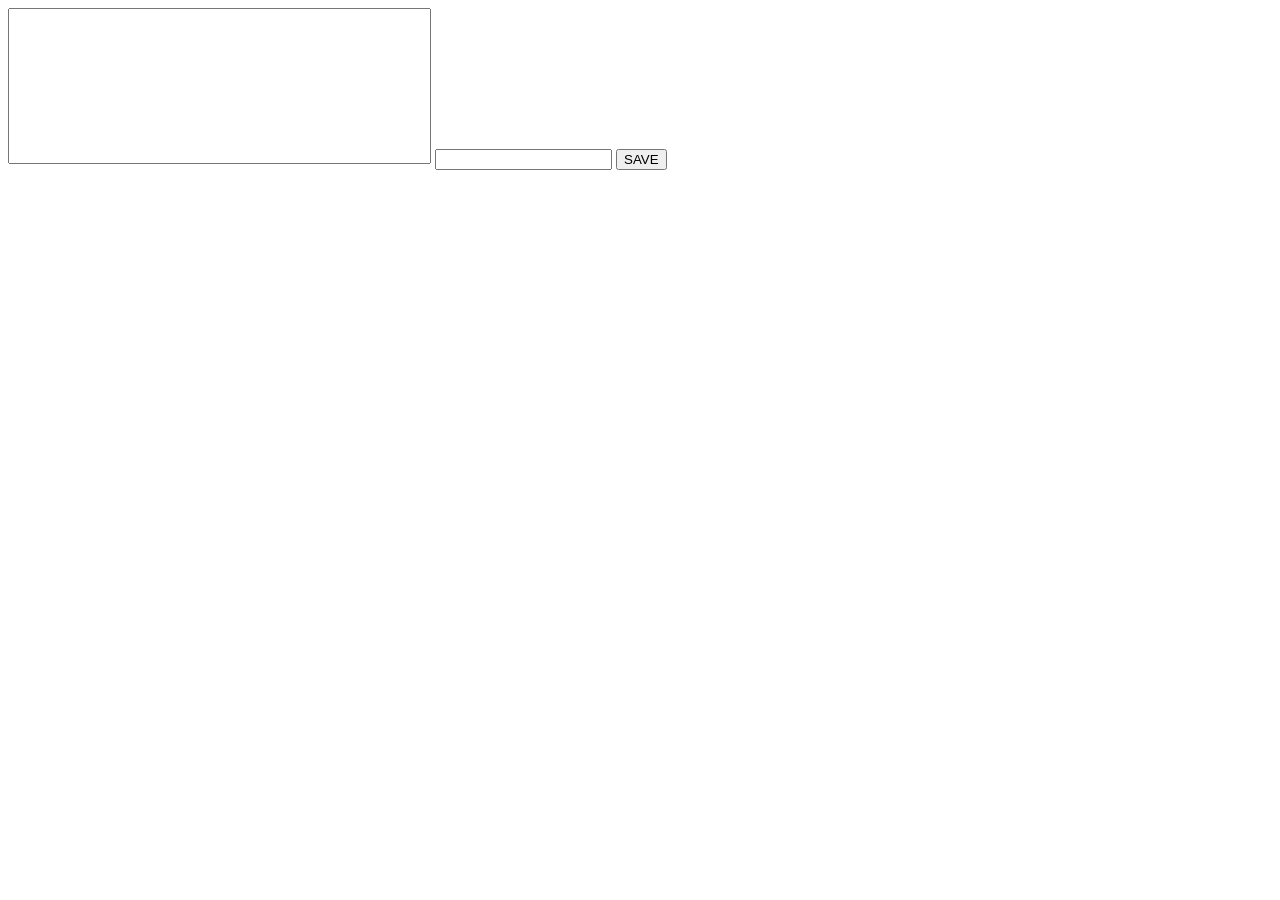
==== index.html @ c55cdef5 "done" ====
<!DOCTYPE html>
<html lang="en-us">
  <head>
    <meta charset="utf-8" />
    <meta name="viewport" content="width=device-width, initial-scale=1.0" />
    <title>Note pad using html, css and jquery</title>
    <script src="./javaScript/jquery-3.6.1.min.js"></script>
    <link
      rel="stylesheet"
      href="fontawesome-free-6.4.0-web/fontawesome/css/all.min.css"
    />
    <link
      rel="stylesheet"
      href="https://cdnjs.cloudflare.com/ajax/libs/font-awesome/5.15.3/css/all.min.css"
    />
    <script src="fontawesome-free-6.4.0-web/fontawesome/js/all.min.js"></script>
    <style type="text/css">
      body {
        box-sizing: border-box;
      }
      #notepad {
        resize: none;
      }
    </style>
  </head>
  <body>
    <div id="container">
      <textarea
        id="notepad"
        cols="50"
        rows="10"
        placeholder="What do you have in mind..."
        required
      >
      </textarea>
      <input type="text" name="title" id="title" required />
      <button id="save">SAVE</button>
      <div id="create">
        <div id="notes"></div>
        <div id="name_of_note"></div>
      </div>
    </div>
  </body>
  <script>
    // check if local storage is supported
    if (typeof Storage !== "undefined") {
      // then extract saved data using the name (if any)
      $("#notes").html(localStorage.getItem("notepad1"));
      $("#name_of_note").html(localStorage.getItem("notepad2"));
      //var list
    } else {
      // if local storage is not supported
      alert("local storage not supported");
    }
    $("#save").click(function () {
      var todo = $("#notepad").val();
      var title = $("#title").val();
      if (todo != "" && title != "") {
        var list = `<li class="capital"><button>${title}</button> <button class="del"><i class="fas fa-trash"></i></button> <button class="edit"><i class="fas fa-edit"></i></button> <button class="done"><i class="fas fa-check-double"></i></button></li>`;
        $("#name_of_note").append(list);
        var list2 = `<div>${todo}</div>`;
        $("#notes").append(list2);
        localStorage.setItem("notepad1", $("#notes").html());
        localStorage.setItem("notepad2", $("#name_of_note").html());
        $("#title").val("");
        $("#notepad").val("");
      } else {
        alert("The title of the text is compulsory");
      }
      {
        // $("#notes").append(todo);
        // update local storage by setting item name as "list" and value as the list content
        // the name of our local storage is "notepad1 for text" & "notepad2 for title"
        // localStorage.setItem("notepad1", $("#notes").html());
        // $("#notepad").val("");
      }
      // if (title == "") {
      //   alert("Enter a name in which you will like to save the text");
      // } else {
      //   var list = `<li class="capital"><button>${title}</button> <button class="del"><i class="fas fa-trash"></i></button> <button class="edit"><i class="fas fa-edit"></i></button> <button class="done"><i class="fas fa-check-double"></i></button></li>`;
      //   $("#name_of_note").append(list);
      //   localStorage.setItem("notepad2", $("#name_of_note").html());
      //   $("#title").val("");
      // }
      $(".del").click(function () {
        $(this).parent("li").remove();
        localStorage.setItem("notepad2", $("#name_of_note").html());
        localStorage.setItem("notepad1", $("#notes").html());
      });
      // $(".done").click(function () {
      //   $(this).parent("li").addClass("marked");
      //   $(this)
      //     .parent("li")
      //     .prepend(`<i class="fas fa-check" style="color:green"></i> `);
      //   $(this).siblings(".edit").remove();
      //   // $(this).remove();
      //   localStorage.setItem("todolist", $("#todolist").html());
      // });

      // $(".edit").click(function () {
      //   var content = $(this).siblings("span").text();
      //   $("#input").val(content);
      //   $(this).parent("li").remove();
      //   localStorage.setItem("todolist", $("#todolist").html());
      // });
    });

    // $(".del").click(function () {
    //   $(this).parent("li").remove();
    //   localStorage.setItem("todolist", $("#todolist").html());
    // });
  </script>
</html>
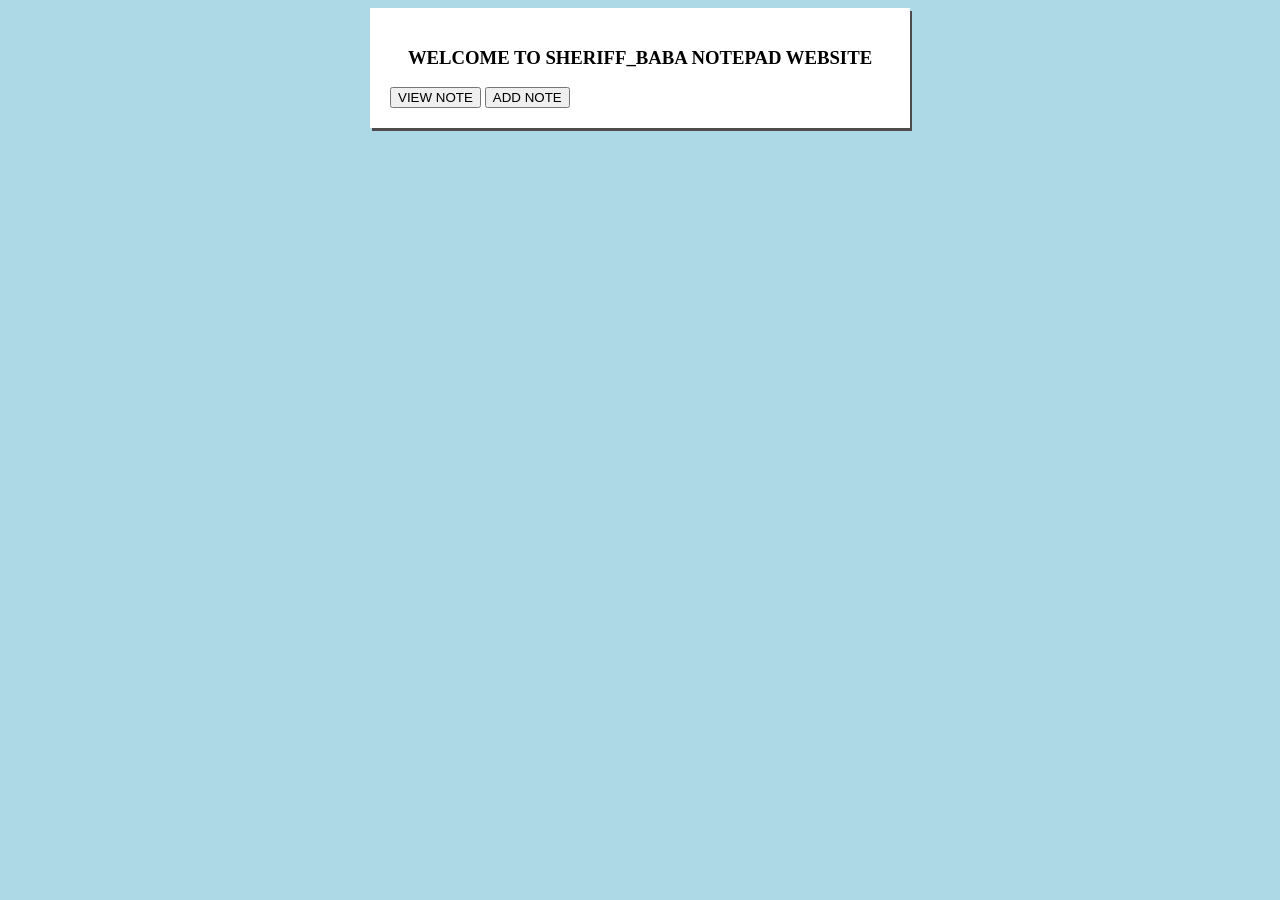
==== commit 51dba33e: "done" ====
--- a/index.html
+++ b/index.html
@@ -17,97 +17,215 @@
     <style type="text/css">
       body {
         box-sizing: border-box;
+        background-color: lightblue;
+      }
+      #container {
+        width: 100%;
+        max-width: 500px;
+        background: #fff;
+        box-shadow: 2px 3px #4d4b4b;
+        margin-top: 30px;
+        height: fit-content;
+        margin: auto;
+        padding: 20px;
+      }
+      #container h3 {
+        text-align: center;
+        text-transform: uppercase;
       }
       #notepad {
         resize: none;
+        outline: none;
+        align-content: center;
+        justify-content: center;
+        width: 80%;
+        overflow: auto;
+        display: flex;
+      }
+      #notepad:focus {
+        font-weight: 600;
+        font-family: Arial, Helvetica, sans-serif;
+      }
+
+      #save {
+        display: block;
+        padding: 8px;
+        margin-top: 10px;
+        background: rgb(167, 167, 230);
+        font-weight: 600;
+        width: 20%;
+        text-align: center;
+        margin-bottom: 10px;
+      }
+      #save:focus {
+        background: rgb(113, 113, 206);
+      }
+      #save:hover {
+        background: rgb(92, 92, 231);
+      }
+      #create {
+        display: none;
+      }
+      li {
+        list-style-type: none;
+        padding: 10px;
+      }
+      .content {
+        border: 1px solid rgb(121, 114, 114);
+        width: 90%;
+        height: 200px;
+        display: none;
+        padding: 5px;
+        border-radius: 5px;
+        overflow: hidden;
+      }
+      .content.show {
+        display: block;
+      }
+      /* #notes span.open {
+        height: 200px;
+        overflow: auto;
+      } */
+      #notes {
+        display: none;
+      }
+      .del,
+      .edit,
+      .close {
+        background: none;
+        font-size: 20px;
+        border: none;
+        cursor: pointer;
+        display: none;
+        margin-top: 5px;
+      }
+      .del {
+        color: red;
+      }
+      .edit {
+        color: blue;
+      }
+      .close {
+        color: blue;
       }
     </style>
   </head>
   <body>
     <div id="container">
-      <textarea
-        id="notepad"
-        cols="50"
-        rows="10"
-        placeholder="What do you have in mind..."
-        required
-      >
-      </textarea>
-      <input type="text" name="title" id="title" required />
-      <button id="save">SAVE</button>
+      <h3>Welcome to sheriff_baba notepad website</h3>
+      <button id="view_note">VIEW NOTE</button>
+      <button id="add_note">ADD NOTE</button>
       <div id="create">
-        <div id="notes"></div>
-        <div id="name_of_note"></div>
+        <textarea
+          id="notepad"
+          cols="60"
+          rows="15"
+          placeholder="Note something down"
+          required
+        >
+        </textarea>
+        <input type="text" name="title" id="title" />
+        <button id="save">SAVE</button>
+        <button
+          id="
+        back"
+          onclick="back()"
+        >
+          BACK
+        </button>
       </div>
+      <div id="notes"></div>
     </div>
   </body>
   <script>
     // check if local storage is supported
     if (typeof Storage !== "undefined") {
       // then extract saved data using the name (if any)
-      $("#notes").html(localStorage.getItem("notepad1"));
-      $("#name_of_note").html(localStorage.getItem("notepad2"));
+      $("#notes").html(localStorage.getItem("notepad"));
       //var list
     } else {
       // if local storage is not supported
       alert("local storage not supported");
     }
     $("#save").click(function () {
+      localStorage.setItem("notepad", $("#notes").html());
       var todo = $("#notepad").val();
       var title = $("#title").val();
-      if (todo != "" && title != "") {
-        var list = `<li class="capital"><button>${title}</button> <button class="del"><i class="fas fa-trash"></i></button> <button class="edit"><i class="fas fa-edit"></i></button> <button class="done"><i class="fas fa-check-double"></i></button></li>`;
-        $("#name_of_note").append(list);
-        var list2 = `<div>${todo}</div>`;
-        $("#notes").append(list2);
-        localStorage.setItem("notepad1", $("#notes").html());
-        localStorage.setItem("notepad2", $("#name_of_note").html());
+      if (todo != "") {
+        var list = `<div id="parent"><label for="title" class="click">${title}</label><li class="content"><span>${todo}</span></li> </br><button class="del"><i class="fas fa-trash"></i></button> <button class="edit"><i class="fas fa-edit"></i></button><button class="close">CLOSE</button></div>`;
+        $("#notes").append(list);
+        // the name of our local storage is notepad
+        localStorage.setItem("notepad", $("#notes").html());
+        $("#notepad").val("");
         $("#title").val("");
-        $("#notepad").val("");
       } else {
-        alert("The title of the text is compulsory");
-      }
-      {
-        // $("#notes").append(todo);
-        // update local storage by setting item name as "list" and value as the list content
-        // the name of our local storage is "notepad1 for text" & "notepad2 for title"
-        // localStorage.setItem("notepad1", $("#notes").html());
-        // $("#notepad").val("");
-      }
-      // if (title == "") {
-      //   alert("Enter a name in which you will like to save the text");
-      // } else {
-      //   var list = `<li class="capital"><button>${title}</button> <button class="del"><i class="fas fa-trash"></i></button> <button class="edit"><i class="fas fa-edit"></i></button> <button class="done"><i class="fas fa-check-double"></i></button></li>`;
-      //   $("#name_of_note").append(list);
-      //   localStorage.setItem("notepad2", $("#name_of_note").html());
-      //   $("#title").val("");
-      // }
+        alert("The text-area should not be empty");
+      }
       $(".del").click(function () {
-        $(this).parent("li").remove();
-        localStorage.setItem("notepad2", $("#name_of_note").html());
-        localStorage.setItem("notepad1", $("#notes").html());
+        $(this).parent("#parent").remove();
+        localStorage.setItem("notepad", $("#notes").html());
       });
-      // $(".done").click(function () {
-      //   $(this).parent("li").addClass("marked");
-      //   $(this)
-      //     .parent("li")
-      //     .prepend(`<i class="fas fa-check" style="color:green"></i> `);
-      //   $(this).siblings(".edit").remove();
-      //   // $(this).remove();
-      //   localStorage.setItem("todolist", $("#todolist").html());
-      // });
-
-      // $(".edit").click(function () {
-      //   var content = $(this).siblings("span").text();
-      //   $("#input").val(content);
-      //   $(this).parent("li").remove();
-      //   localStorage.setItem("todolist", $("#todolist").html());
-      // });
-    });
-
-    // $(".del").click(function () {
-    //   $(this).parent("li").remove();
-    //   localStorage.setItem("todolist", $("#todolist").html());
-    // });
+    });
+    //save function ends here
+    $(".del").click(function () {
+      $(this).parent("#parent").remove();
+      $(".click").css("display", "block");
+      localStorage.setItem("notepad", $("#notes").html());
+    });
+    $(".click").click(function () {
+      //alert($(this).text());
+      $(this).siblings(".del").css("display", "block");
+      $(this).css("display", "none");
+      $(this).siblings(".edit").css("display", "block");
+      $(this).siblings(".close").css("display", "block");
+      $(this).siblings("li").css("display", "block");
+      $(".click").css("display", "none");
+      localStorage.setItem("notepad", $("#notes").html());
+    });
+    $(".close").click(function () {
+      $(this).siblings(".del").css("display", "none");
+      $(this).css("display", "none");
+      $(this).siblings(".edit").css("display", "none");
+      $(this).siblings(".click").css("display", "block");
+      $(this).siblings("li").css("display", "none");
+      $(".click").css("display", "block");
+      localStorage.setItem("notepad", $("#notes").html());
+    });
+    $(".edit").click(function () {
+      localStorage.setItem("notepad", $("#notes").html());
+      var content = $(this).siblings("li").text();
+      $("#notepad").val(content);
+      $(this).parent("#parent").remove();
+      $("#create").css("display", "block");
+      localStorage.setItem("notepad", $("#notes").html());
+    });
+    // homepage jquery codes
+    $("#add_note").click(function () {
+      $("#create").css("display", "block");
+      $("#add_note").css("display", "none");
+      $("#view_note").css("display", "none");
+      localStorage.setItem("notepad", $("#notes").html());
+    });
+    $("#view_note").click(function () {
+      $("#create").css("display", "none");
+      $("#add_note").css("display", "none");
+      $("#view_note").css("display", "none");
+      $("#notes").css("display", "block");
+      localStorage.setItem("notepad", $("#notes").html());
+    });
+    var view_note = document.querySelector("#view_note");
+    var back = document.querySelector("#back");
+    var add_note = document.querySelector("#add_note");
+    function back() {
+      if (
+        view_note.style.display == "none" &&
+        add_note.style.display == "none"
+      ) {
+        view_note.style.display = "block";
+        add_note.style.display = "block";
+      } else {
+        alert("whats wrong");
+      }
+    }
   </script>
 </html>
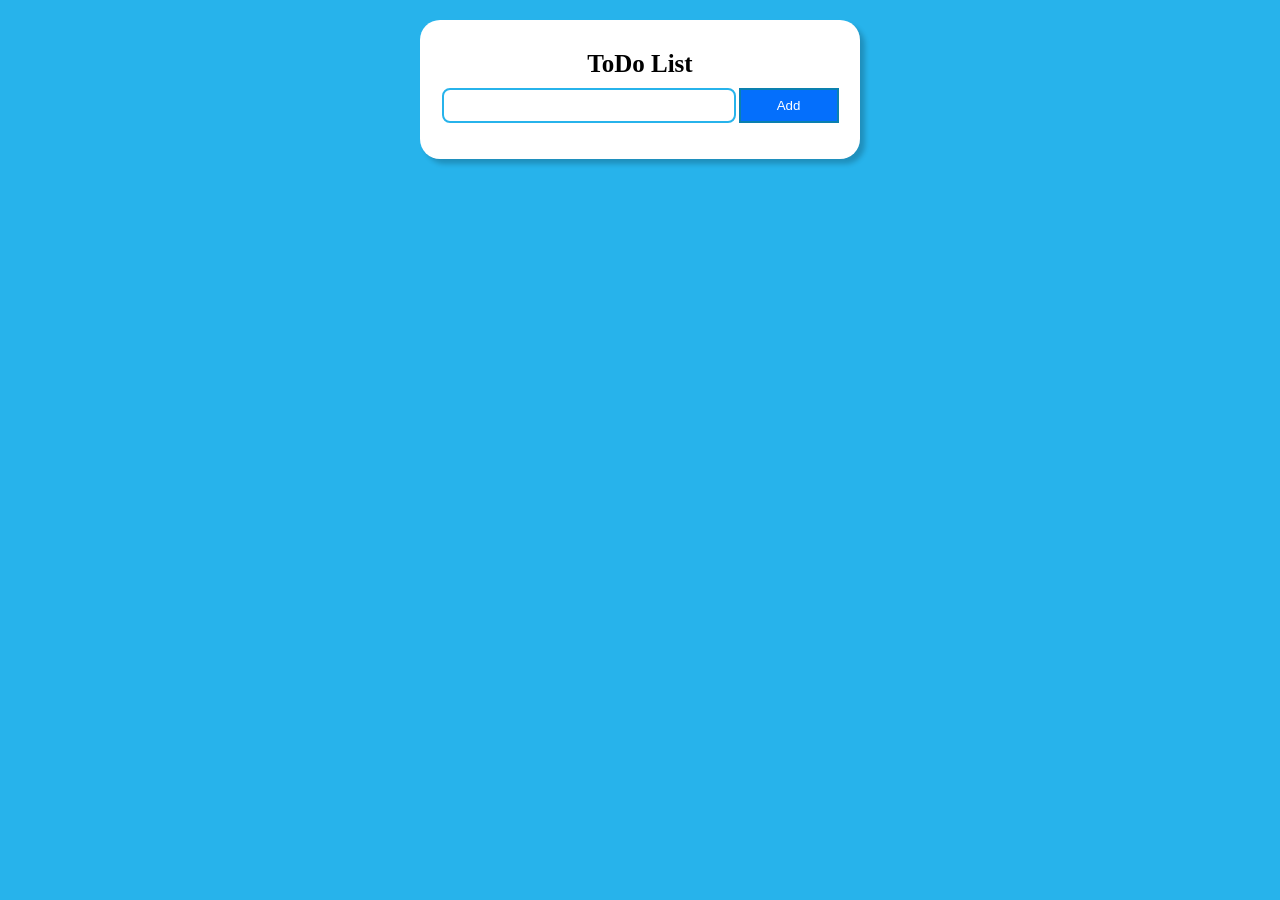
==== commit 14b9ab34: "done" ====
--- a/index.html
+++ b/index.html
@@ -1,14 +1,13 @@
 <!DOCTYPE html>
-<html lang="en-us">
+<html>
   <head>
+    <title>To Do List</title>
     <meta charset="utf-8" />
     <meta name="viewport" content="width=device-width, initial-scale=1.0" />
-    <title>Note pad using html, css and jquery</title>
+    <style type="text/css"></style>
     <script src="./javaScript/jquery-3.6.1.min.js"></script>
-    <link
-      rel="stylesheet"
-      href="fontawesome-free-6.4.0-web/fontawesome/css/all.min.css"
-    />
+    <link rel="stylesheet" href="fontawesome/css/all.css" />
+
     <link
       rel="stylesheet"
       href="https://cdnjs.cloudflare.com/ajax/libs/font-awesome/5.15.3/css/all.min.css"
@@ -16,88 +15,87 @@
     <script src="fontawesome-free-6.4.0-web/fontawesome/js/all.min.js"></script>
     <style type="text/css">
       body {
-        box-sizing: border-box;
-        background-color: lightblue;
+        margin: 0;
+        padding: 20px;
+        background: rgb(39, 179, 235);
+        display: flex;
+        justify-content: center;
+        counter-reset: list;
       }
-      #container {
+      .container {
+        padding: 20px;
+        background: #fff;
+        border-radius: 20px;
         width: 100%;
-        max-width: 500px;
-        background: #fff;
-        box-shadow: 2px 3px #4d4b4b;
-        margin-top: 30px;
+        max-width: 400px;
         height: fit-content;
-        margin: auto;
-        padding: 20px;
+        box-shadow: 5px 5px 5px rgba(0, 0, 0, 0.2);
       }
-      #container h3 {
+      .container h3 {
         text-align: center;
-        text-transform: uppercase;
+        font-size: 25px;
+        font-weight: 700;
+        margin: 10px;
       }
-      #notepad {
-        resize: none;
+      #create {
+        display: flex;
+        align-items: center;
+        justify-content: space-around;
+      }
+      #create input {
+        padding: 5px;
+        font-size: 18px;
         outline: none;
-        align-content: center;
-        justify-content: center;
-        width: 80%;
-        overflow: auto;
-        display: flex;
+        border: 2px solid rgb(39, 179, 235);
+        border-radius: 8px;
+        width: 70%;
       }
-      #notepad:focus {
-        font-weight: 600;
-        font-family: Arial, Helvetica, sans-serif;
+      #add {
+        width: 25%;
+        padding: 8px;
+        background: rgb(4, 111, 252);
+        color: #fff;
+        border: 2px solid rgb(10, 128, 175);
+        cursor: pointer;
+      }
+      #add:hover {
+        background: rgba(39, 179, 235, 0.7);
       }
 
-      #save {
-        display: block;
-        padding: 8px;
-        margin-top: 10px;
-        background: rgb(167, 167, 230);
+      #todolist {
+        padding: 0;
+        list-style-type: upper-roman;
+      }
+      #todolist li {
+        padding: 10px;
+        width: 95%;
+        margin-bottom: 5px;
+        background: rgba(81, 182, 223, 0.5);
+        font-family: "Times New Roman", Times, serif;
         font-weight: 600;
-        width: 20%;
-        text-align: center;
-        margin-bottom: 10px;
+        display: flex;
+        justify-content: space-between;
+        align-items: center;
       }
-      #save:focus {
-        background: rgb(113, 113, 206);
+      #todolist li span::before {
+        counter-increment: list;
+        content: counter(list) ". ";
       }
-      #save:hover {
-        background: rgb(92, 92, 231);
+
+      #todolist li.marked {
+        background: rgba(223, 86, 81, 0.5);
       }
-      #create {
-        display: none;
-      }
-      li {
-        list-style-type: none;
-        padding: 10px;
-      }
-      .content {
-        border: 1px solid rgb(121, 114, 114);
-        width: 90%;
-        height: 200px;
-        display: none;
-        padding: 5px;
-        border-radius: 5px;
-        overflow: hidden;
-      }
-      .content.show {
-        display: block;
-      }
-      /* #notes span.open {
-        height: 200px;
-        overflow: auto;
-      } */
-      #notes {
-        display: none;
+      li span {
+        width: 85%;
       }
       .del,
       .edit,
-      .close {
+      .done {
+        padding: 3px;
         background: none;
-        font-size: 20px;
+        font-size: 15px;
         border: none;
         cursor: pointer;
-        display: none;
-        margin-top: 5px;
       }
       .del {
         color: red;
@@ -105,127 +103,63 @@
       .edit {
         color: blue;
       }
-      .close {
-        color: blue;
+      .done {
+        color: green;
       }
     </style>
   </head>
   <body>
-    <div id="container">
-      <h3>Welcome to sheriff_baba notepad website</h3>
-      <button id="view_note">VIEW NOTE</button>
-      <button id="add_note">ADD NOTE</button>
+    <div class="container">
+      <h3>ToDo List</h3>
       <div id="create">
-        <textarea
-          id="notepad"
-          cols="60"
-          rows="15"
-          placeholder="Note something down"
-          required
-        >
-        </textarea>
-        <input type="text" name="title" id="title" />
-        <button id="save">SAVE</button>
-        <button
-          id="
-        back"
-          onclick="back()"
-        >
-          BACK
-        </button>
+        <input type="text" id="input" autofocus />
+        <button id="add">Add</button>
       </div>
-      <div id="notes"></div>
+      <ol id="todolist"></ol>
     </div>
+
+    <script>
+      // check if local storage is supported
+      if (typeof Storage != "undefined") {
+        // then extract saved data using the name (if any)
+        $("#todolist").html(localStorage.getItem("todo_list"));
+        //var list
+      } else {
+        // if local storage is not supported
+        alert("local storage not supported");
+      }
+      $("#add").click(function () {
+        var todo = $("#input").val();
+        if (todo == "") {
+          alert("Empty List");
+        } else {
+          var list = `<li ><span>${todo}</span> <button class="del"><i class="fas fa-trash"></i></button> <button class="edit"><i class="fas fa-edit"></i></button> <button class="done"><i class="fas fa-check-double"></i></button></li>`;
+          $("#todolist").append(list);
+          // update local storage by setting item name as "list" and value as the list content
+          localStorage.setItem("todo_list", $("#todolist").html());
+          $("#input").val("");
+        }
+        $(".del").click(function () {
+          $(this).parent("li").remove();
+          localStorage.setItem("todo_list", $("#todolist").html());
+        });
+        $(".done").click(function () {
+          $(this).parent("li").addClass("marked");
+          $(this)
+            .parent("li")
+            .prepend(`<i class="fas fa-check" style="color:green"></i> `);
+          $(this).siblings(".edit").remove();
+          // $(this).remove();
+          localStorage.setItem("todo_list", $("#todolist").html());
+        });
+
+        $(".edit").click(function () {
+          var content = $(this).siblings("span").text();
+          $("#input").val(content);
+          $(this).parent("li").remove();
+          localStorage.setItem("todo_list", $("#todolist").html());
+        });
+      });
+    </script>
   </body>
-  <script>
-    // check if local storage is supported
-    if (typeof Storage !== "undefined") {
-      // then extract saved data using the name (if any)
-      $("#notes").html(localStorage.getItem("notepad"));
-      //var list
-    } else {
-      // if local storage is not supported
-      alert("local storage not supported");
-    }
-    $("#save").click(function () {
-      localStorage.setItem("notepad", $("#notes").html());
-      var todo = $("#notepad").val();
-      var title = $("#title").val();
-      if (todo != "") {
-        var list = `<div id="parent"><label for="title" class="click">${title}</label><li class="content"><span>${todo}</span></li> </br><button class="del"><i class="fas fa-trash"></i></button> <button class="edit"><i class="fas fa-edit"></i></button><button class="close">CLOSE</button></div>`;
-        $("#notes").append(list);
-        // the name of our local storage is notepad
-        localStorage.setItem("notepad", $("#notes").html());
-        $("#notepad").val("");
-        $("#title").val("");
-      } else {
-        alert("The text-area should not be empty");
-      }
-      $(".del").click(function () {
-        $(this).parent("#parent").remove();
-        localStorage.setItem("notepad", $("#notes").html());
-      });
-    });
-    //save function ends here
-    $(".del").click(function () {
-      $(this).parent("#parent").remove();
-      $(".click").css("display", "block");
-      localStorage.setItem("notepad", $("#notes").html());
-    });
-    $(".click").click(function () {
-      //alert($(this).text());
-      $(this).siblings(".del").css("display", "block");
-      $(this).css("display", "none");
-      $(this).siblings(".edit").css("display", "block");
-      $(this).siblings(".close").css("display", "block");
-      $(this).siblings("li").css("display", "block");
-      $(".click").css("display", "none");
-      localStorage.setItem("notepad", $("#notes").html());
-    });
-    $(".close").click(function () {
-      $(this).siblings(".del").css("display", "none");
-      $(this).css("display", "none");
-      $(this).siblings(".edit").css("display", "none");
-      $(this).siblings(".click").css("display", "block");
-      $(this).siblings("li").css("display", "none");
-      $(".click").css("display", "block");
-      localStorage.setItem("notepad", $("#notes").html());
-    });
-    $(".edit").click(function () {
-      localStorage.setItem("notepad", $("#notes").html());
-      var content = $(this).siblings("li").text();
-      $("#notepad").val(content);
-      $(this).parent("#parent").remove();
-      $("#create").css("display", "block");
-      localStorage.setItem("notepad", $("#notes").html());
-    });
-    // homepage jquery codes
-    $("#add_note").click(function () {
-      $("#create").css("display", "block");
-      $("#add_note").css("display", "none");
-      $("#view_note").css("display", "none");
-      localStorage.setItem("notepad", $("#notes").html());
-    });
-    $("#view_note").click(function () {
-      $("#create").css("display", "none");
-      $("#add_note").css("display", "none");
-      $("#view_note").css("display", "none");
-      $("#notes").css("display", "block");
-      localStorage.setItem("notepad", $("#notes").html());
-    });
-    var view_note = document.querySelector("#view_note");
-    var back = document.querySelector("#back");
-    var add_note = document.querySelector("#add_note");
-    function back() {
-      if (
-        view_note.style.display == "none" &&
-        add_note.style.display == "none"
-      ) {
-        view_note.style.display = "block";
-        add_note.style.display = "block";
-      } else {
-        alert("whats wrong");
-      }
-    }
-  </script>
 </html>
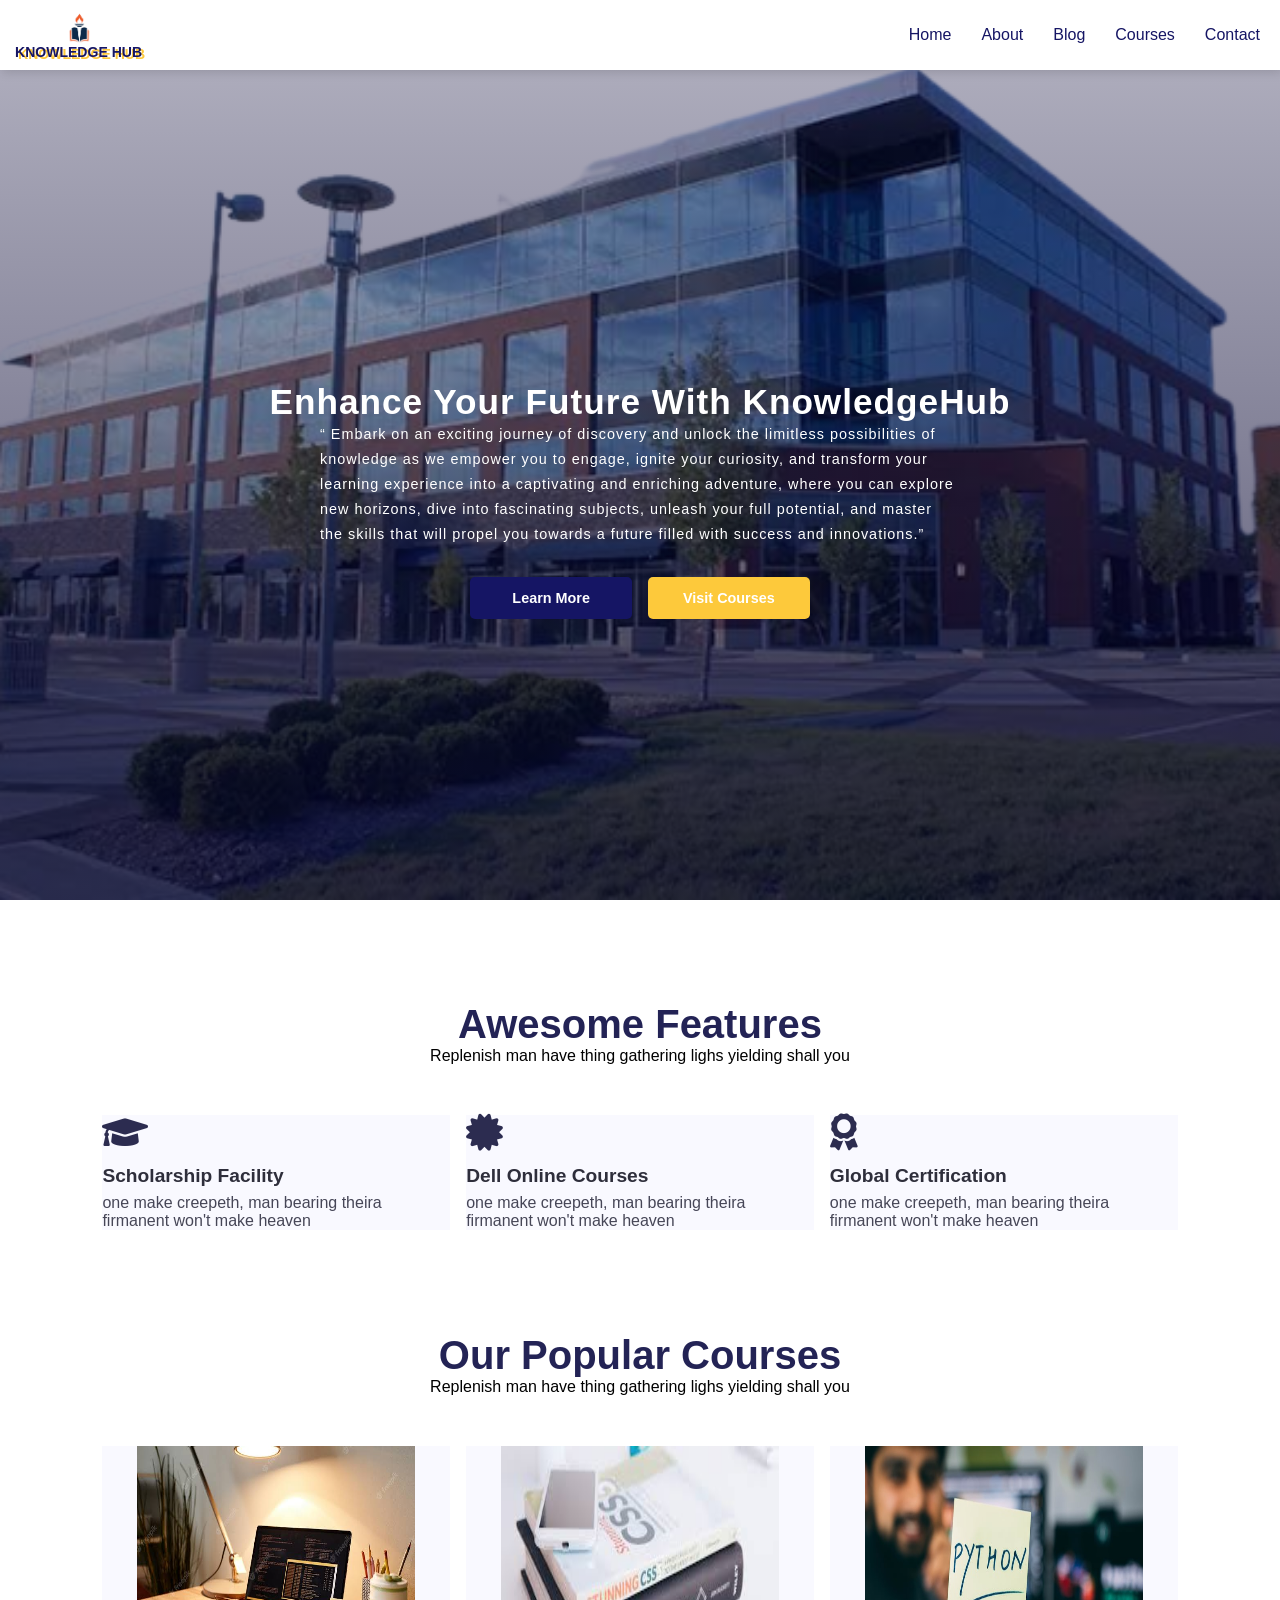
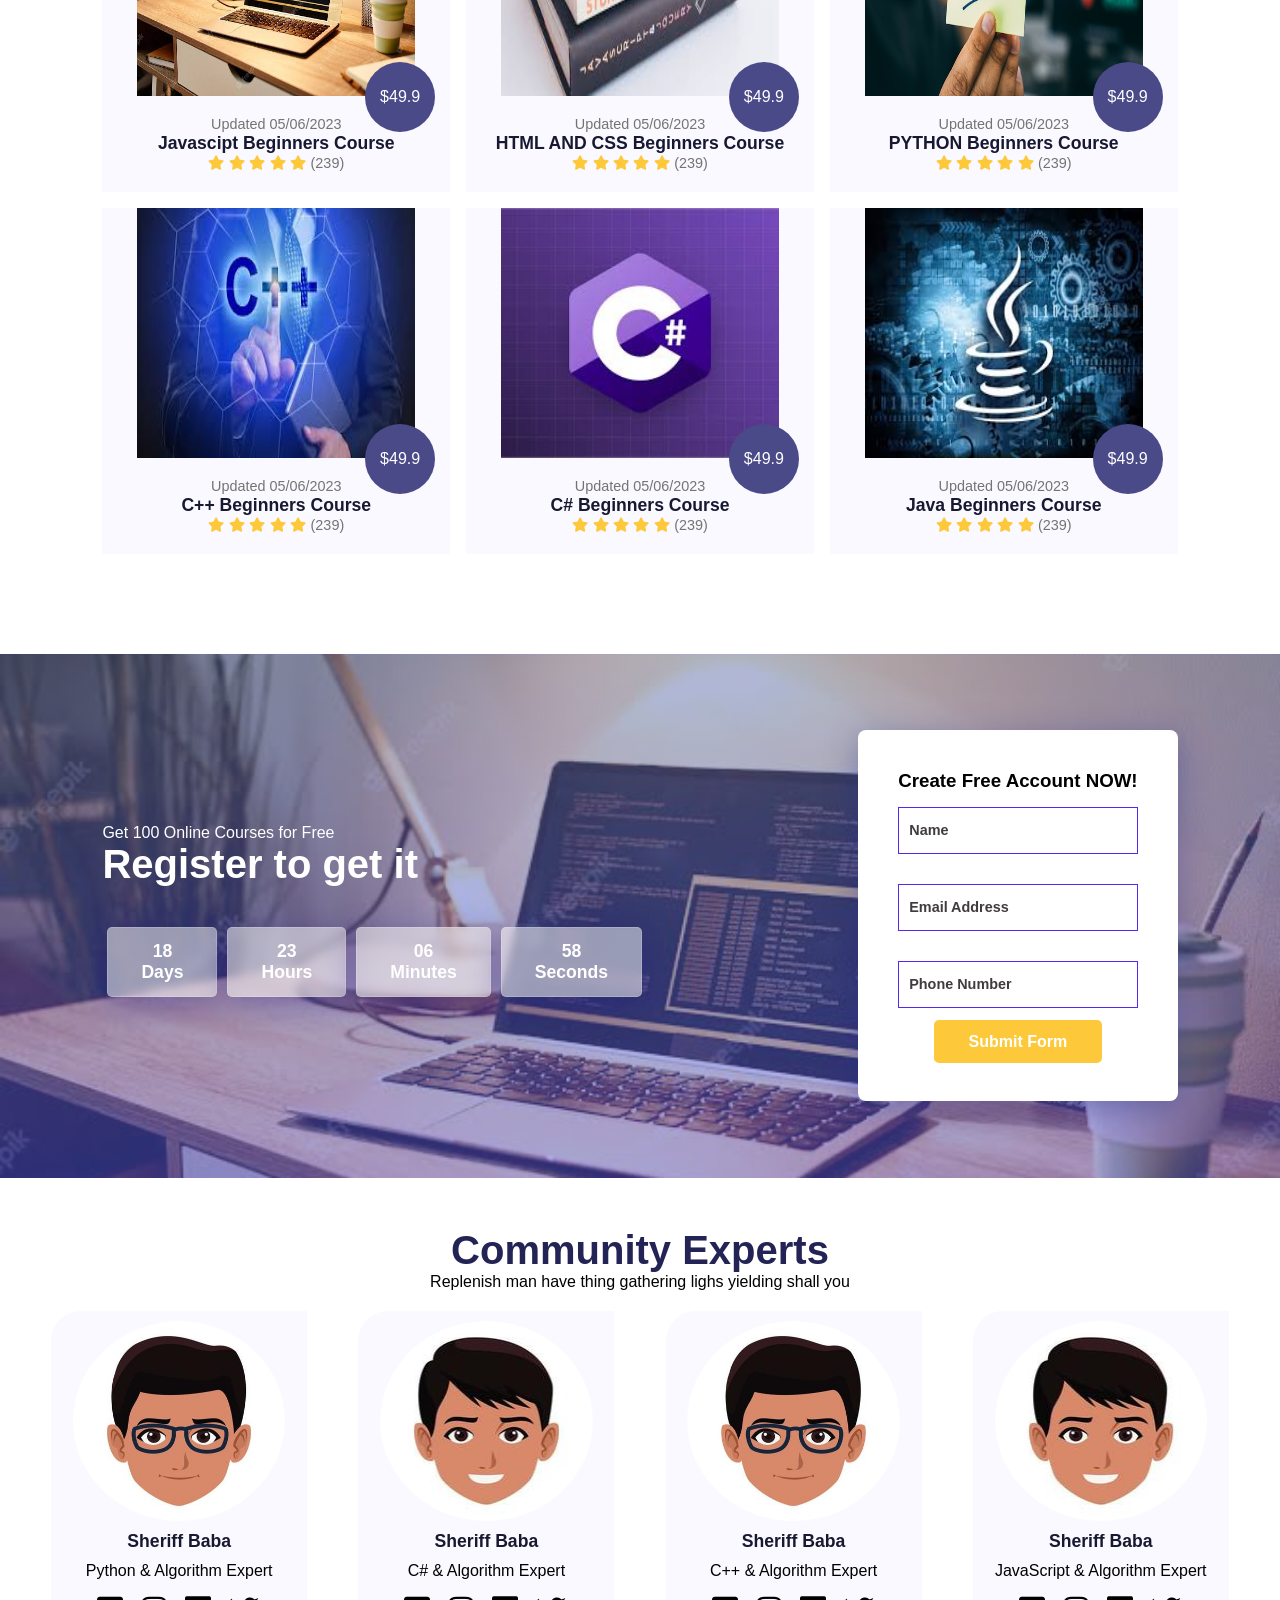
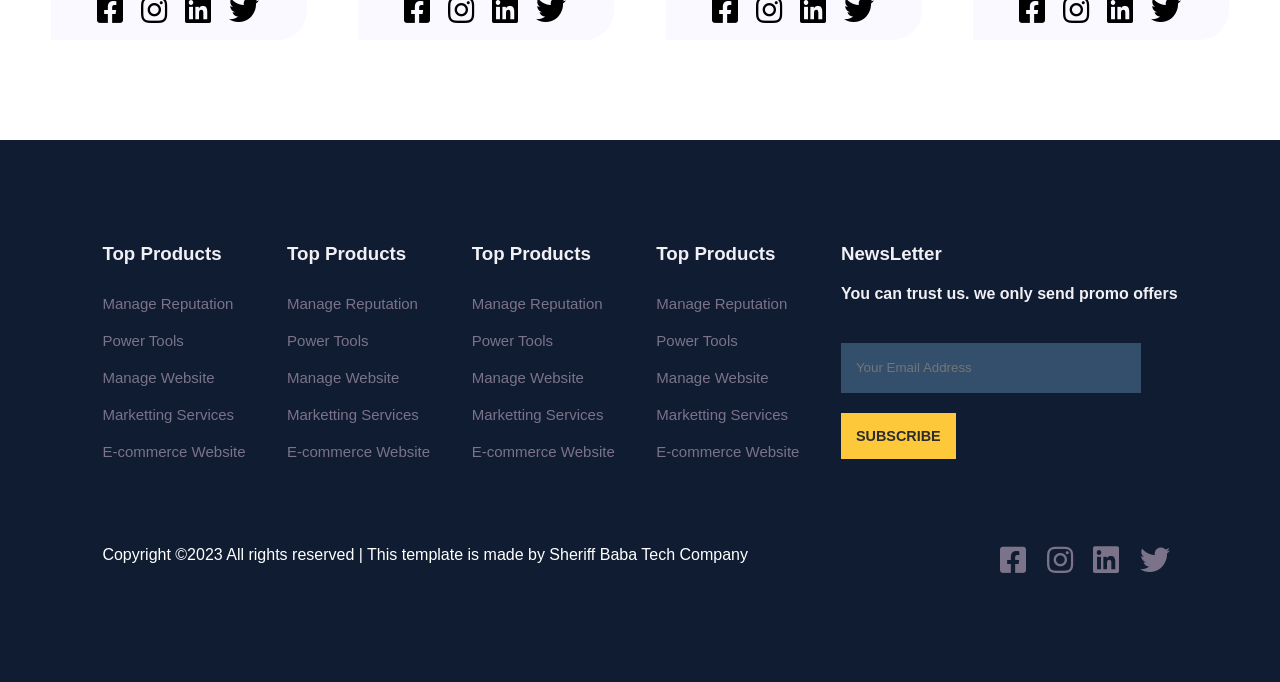
==== commit ffec2d20: "done" ====
--- a/index.html
+++ b/index.html
@@ -1,164 +1,387 @@
 <!DOCTYPE html>
 <html>
   <head>
-    <title>To Do List</title>
+    <title>KnowledgeHub Website</title>
+    <meta name="viewport" content="width=device-width, initial-scale=1.0" />
     <meta charset="utf-8" />
-    <meta name="viewport" content="width=device-width, initial-scale=1.0" />
-    <style type="text/css"></style>
-    <script src="./javaScript/jquery-3.6.1.min.js"></script>
-    <link rel="stylesheet" href="fontawesome/css/all.css" />
-
+    <meta name="author" name="sheriff baba" />
+    <meta http-equiv="X-UA-Compatible" content="IE=edge" />
+    <link rel="stylesheet" href="../css_code/tech.css" type="text/css" />
     <link
       rel="stylesheet"
       href="https://cdnjs.cloudflare.com/ajax/libs/font-awesome/5.15.3/css/all.min.css"
     />
-    <script src="fontawesome-free-6.4.0-web/fontawesome/js/all.min.js"></script>
-    <style type="text/css">
-      body {
-        margin: 0;
-        padding: 20px;
-        background: rgb(39, 179, 235);
-        display: flex;
-        justify-content: center;
-        counter-reset: list;
-      }
-      .container {
-        padding: 20px;
-        background: #fff;
-        border-radius: 20px;
-        width: 100%;
-        max-width: 400px;
-        height: fit-content;
-        box-shadow: 5px 5px 5px rgba(0, 0, 0, 0.2);
-      }
-      .container h3 {
-        text-align: center;
-        font-size: 25px;
-        font-weight: 700;
-        margin: 10px;
-      }
-      #create {
-        display: flex;
-        align-items: center;
-        justify-content: space-around;
-      }
-      #create input {
-        padding: 5px;
-        font-size: 18px;
-        outline: none;
-        border: 2px solid rgb(39, 179, 235);
-        border-radius: 8px;
-        width: 70%;
-      }
-      #add {
-        width: 25%;
-        padding: 8px;
-        background: rgb(4, 111, 252);
-        color: #fff;
-        border: 2px solid rgb(10, 128, 175);
-        cursor: pointer;
-      }
-      #add:hover {
-        background: rgba(39, 179, 235, 0.7);
-      }
-
-      #todolist {
-        padding: 0;
-        list-style-type: upper-roman;
-      }
-      #todolist li {
-        padding: 10px;
-        width: 95%;
-        margin-bottom: 5px;
-        background: rgba(81, 182, 223, 0.5);
-        font-family: "Times New Roman", Times, serif;
-        font-weight: 600;
-        display: flex;
-        justify-content: space-between;
-        align-items: center;
-      }
-      #todolist li span::before {
-        counter-increment: list;
-        content: counter(list) ". ";
-      }
-
-      #todolist li.marked {
-        background: rgba(223, 86, 81, 0.5);
-      }
-      li span {
-        width: 85%;
-      }
-      .del,
-      .edit,
-      .done {
-        padding: 3px;
-        background: none;
-        font-size: 15px;
-        border: none;
-        cursor: pointer;
-      }
-      .del {
-        color: red;
-      }
-      .edit {
-        color: blue;
-      }
-      .done {
-        color: green;
-      }
-    </style>
+    <link rel="stylesheet" href="fontawesome/css/all.min.css" />
+    <script
+      src="../javaScript/jquery-3.6.1.min.js"
+      type="text/javascript"
+    ></script>
   </head>
   <body>
-    <div class="container">
-      <h3>ToDo List</h3>
-      <div id="create">
-        <input type="text" id="input" autofocus />
-        <button id="add">Add</button>
-      </div>
-      <ol id="todolist"></ol>
-    </div>
+    <!-- navigation -->
+    <nav>
+      <div class="logo_container">
+        <img src="../images/logo3.png" alt="KnowledgeHub logo" />
+        <h3 id="hub1">knowledge hub</h3>
+      </div>
+      <div class="navigation">
+        <ul>
+          <i class="fas fa-times" id="menu_close"></i>
+          <li><a href="#">Home</a></li>
+          <li><a href="#">About</a></li>
+          <li><a href="#">Blog</a></li>
+          <li><a href="#">Courses</a></li>
+          <li><a href="#">Contact</a></li>
+        </ul>
+        <i class="fas fa-bars" id="menu_btn"></i>
+      </div>
+    </nav>
+    <!-- Section -->
+    <section id="home">
+      <h2>Enhance Your Future With KnowledgeHub</h2>
+      <p>
+        <q>
+          Embark on an exciting journey of discovery and unlock the limitless
+          possibilities of knowledge as we empower you to engage, ignite your
+          curiosity, and transform your learning experience into a captivating
+          and enriching adventure, where you can explore new horizons, dive into
+          fascinating subjects, unleash your full potential, and master the
+          skills that will propel you towards a future filled with success and
+          innovations.</q
+        >
+      </p>
+      <div class="btn">
+        <a href="#" class="blue">Learn More</a>
+        <a href="#" class="yellow">Visit Courses</a>
+      </div>
+    </section>
 
+    <!-- features -->
+    <section id="features">
+      <h1>Awesome Features</h1>
+      <p>Replenish man have thing gathering lighs yielding shall you</p>
+      <div class="fea-base">
+        <div class="fea-box">
+          <i class="fas fa-graduation-cap"></i>
+          <h3>Scholarship Facility</h3>
+          <p>
+            one make creepeth, man bearing theira firmanent won't make heaven
+          </p>
+        </div>
+        <div class="fea-box">
+          <i class="fas fa-certificate"></i>
+          <h3>Dell Online Courses</h3>
+          <p>
+            one make creepeth, man bearing theira firmanent won't make heaven
+          </p>
+        </div>
+        <div class="fea-box">
+          <i class="fas fa-award"></i>
+          <h3>Global Certification</h3>
+          <p>
+            one make creepeth, man bearing theira firmanent won't make heaven
+          </p>
+        </div>
+      </div>
+    </section>
+
+    <!-- Courses -->
+    <section id="course">
+      <h1>Our Popular Courses</h1>
+      <p>Replenish man have thing gathering lighs yielding shall you</p>
+      <!-- The course box -->
+      <div class="course-box">
+        <!-- Courses div -->
+        <div class="courses">
+          <img src="../images/JavaScript.jpeg" alt="javascipt image" />
+          <!-- details div -->
+          <div class="details">
+            <span>Updated 05/06/2023</span>
+            <h6>Javascipt Beginners Course</h6>
+            <div class="star">
+              <i class="fas fa-star"></i>
+              <i class="fas fa-star"></i>
+              <i class="fas fa-star"></i>
+              <i class="fas fa-star"></i>
+              <i class="fas fa-star"></i>
+              <span>(239)</span>
+            </div>
+          </div>
+          <div class="cost">$49.9</div>
+        </div>
+        <div class="courses">
+          <img src="../images/html and css.jpeg" alt="html&css image" />
+          <!-- details div -->
+          <div class="details">
+            <span>Updated 05/06/2023</span>
+            <h6>HTML AND CSS Beginners Course</h6>
+            <div class="star">
+              <i class="fas fa-star"></i>
+              <i class="fas fa-star"></i>
+              <i class="fas fa-star"></i>
+              <i class="fas fa-star"></i>
+              <i class="fas fa-star"></i>
+              <span>(239)</span>
+            </div>
+          </div>
+          <div class="cost">$49.9</div>
+        </div>
+        <!-- Another courses div -->
+        <div class="courses">
+          <img src="../images/phyton.jpeg" alt="python image" />
+          <!-- details div -->
+          <div class="details">
+            <span>Updated 05/06/2023</span>
+            <h6>PYTHON Beginners Course</h6>
+            <div class="star">
+              <i class="fas fa-star"></i>
+              <i class="fas fa-star"></i>
+              <i class="fas fa-star"></i>
+              <i class="fas fa-star"></i>
+              <i class="fas fa-star"></i>
+              <span>(239)</span>
+            </div>
+          </div>
+          <div class="cost">$49.9</div>
+        </div>
+        <!-- Another courses div -->
+        <div class="courses">
+          <img src="../images/C++.jpeg" alt="javascipt image" />
+          <!-- details div -->
+          <div class="details">
+            <span>Updated 05/06/2023</span>
+            <h6>C++ Beginners Course</h6>
+            <div class="star">
+              <i class="fas fa-star"></i>
+              <i class="fas fa-star"></i>
+              <i class="fas fa-star"></i>
+              <i class="fas fa-star"></i>
+              <i class="fas fa-star"></i>
+              <span>(239)</span>
+            </div>
+          </div>
+          <div class="cost">$49.9</div>
+        </div>
+        <!-- Another courses div -->
+        <div class="courses">
+          <img src="../images/download (4).jpeg" alt="C# image" />
+          <!-- details div -->
+          <div class="details">
+            <span>Updated 05/06/2023</span>
+            <h6>C# Beginners Course</h6>
+            <div class="star">
+              <i class="fas fa-star"></i>
+              <i class="fas fa-star"></i>
+              <i class="fas fa-star"></i>
+              <i class="fas fa-star"></i>
+              <i class="fas fa-star"></i>
+              <span>(239)</span>
+            </div>
+          </div>
+          <div class="cost">$49.9</div>
+        </div>
+        <!-- Another courses div -->
+        <div class="courses">
+          <img src="../images/java.jpeg" alt="java image" />
+          <!-- details div -->
+          <div class="details">
+            <span>Updated 05/06/2023</span>
+            <h6>Java Beginners Course</h6>
+            <div class="star">
+              <i class="fas fa-star"></i>
+              <i class="fas fa-star"></i>
+              <i class="fas fa-star"></i>
+              <i class="fas fa-star"></i>
+              <i class="fas fa-star"></i>
+              <span>(239)</span>
+            </div>
+          </div>
+          <div class="cost">$49.9</div>
+        </div>
+      </div>
+    </section>
+    <!-- Registration -->
+    <section id="registration">
+      <div class="reminder">
+        <p>Get 100 Online Courses for Free</p>
+        <h1>Register to get it</h1>
+        <div class="time">
+          <div class="date">
+            18 <br />
+            Days
+          </div>
+          <div class="date">
+            23 <br />
+            Hours
+          </div>
+          <div class="date">
+            06<br />
+            Minutes
+          </div>
+          <div class="date">
+            58 <br />
+            Seconds
+          </div>
+        </div>
+      </div>
+      <div class="form">
+        <form action="#" name="registration" method="get" novalidates>
+          <h3>Create Free Account NOW!</h3>
+          <input type="text" placeholder="Name" required name="name" />
+          <input
+            type="email"
+            placeholder="Email Address"
+            required
+            name="e-mail"
+          />
+          <input
+            type="number"
+            placeholder="Phone Number"
+            required
+            name="number"
+            maxlength="11"
+          />
+          <div class="btn">
+            <a href="#" class="yellow">Submit Form</a>
+          </div>
+        </form>
+      </div>
+    </section>
+
+    <!-- Profiles -->
+    <section id="experts">
+      <h1>Community Experts</h1>
+      <p>Replenish man have thing gathering lighs yielding shall you</p>
+      <div class="expert-box">
+        <div class="profiles">
+          <div class="image_container">
+            <img src="../images/boy-cartoon-face-free-vector.jpg" alt="" />
+          </div>
+          <h6>Sheriff Baba</h6>
+          <p>Python & Algorithm Expert</p>
+          <div class="pro-links">
+            <i class="fab fa-facebook-square"></i>
+            <i class="fab fa-instagram"></i>
+            <i class="fab fa-linkedin"></i>
+            <i class="fab fa-twitter"></i>
+          </div>
+        </div>
+        <div class="profiles">
+          <div class="image_container">
+            <img
+              src="../images/boy-face-avatar-cartoon-free-vector.jpg"
+              alt=""
+            />
+          </div>
+          <h6>Sheriff Baba</h6>
+          <p>C# & Algorithm Expert</p>
+          <div class="pro-links">
+            <i class="fab fa-facebook-square"></i>
+            <i class="fab fa-instagram"></i>
+            <i class="fab fa-linkedin"></i>
+            <i class="fab fa-twitter"></i>
+          </div>
+        </div>
+        <div class="profiles">
+          <div class="image_container">
+            <img src="../images/boy-cartoon-face-free-vector.jpg" alt="" />
+          </div>
+          <h6>Sheriff Baba</h6>
+          <p>C++ & Algorithm Expert</p>
+          <div class="pro-links">
+            <i class="fab fa-facebook-square"></i>
+            <i class="fab fa-instagram"></i>
+            <i class="fab fa-linkedin"></i>
+            <i class="fab fa-twitter"></i>
+          </div>
+        </div>
+        <div class="profiles">
+          <div class="image_container">
+            <img
+              src="../images/boy-face-avatar-cartoon-free-vector.jpg"
+              alt=""
+            />
+          </div>
+          <h6>Sheriff Baba</h6>
+          <p>JavaScript & Algorithm Expert</p>
+          <div class="pro-links">
+            <i class="fab fa-facebook-square"></i>
+            <i class="fab fa-instagram"></i>
+            <i class="fab fa-linkedin"></i>
+            <i class="fab fa-twitter"></i>
+          </div>
+        </div>
+      </div>
+    </section>
+    <!-- footer -->
+    <section id="whole_footer">
+      <div id="footer">
+        <div class="footer-col">
+          <h3>Top Products</h3>
+          <li>Manage Reputation</li>
+          <li>Power Tools</li>
+          <li>Manage Website</li>
+          <li>Marketting Services</li>
+          <li>E-commerce Website</li>
+        </div>
+        <div class="footer-col">
+          <h3>Top Products</h3>
+          <li>Manage Reputation</li>
+          <li>Power Tools</li>
+          <li>Manage Website</li>
+          <li>Marketting Services</li>
+          <li>E-commerce Website</li>
+        </div>
+        <div class="footer-col">
+          <h3>Top Products</h3>
+          <li>Manage Reputation</li>
+          <li>Power Tools</li>
+          <li>Manage Website</li>
+          <li>Marketting Services</li>
+          <li>E-commerce Website</li>
+        </div>
+        <div class="footer-col">
+          <h3>Top Products</h3>
+          <li>Manage Reputation</li>
+          <li>Power Tools</li>
+          <li>Manage Website</li>
+          <li>Marketting Services</li>
+          <li>E-commerce Website</li>
+        </div>
+        <div class="footer-col">
+          <h3>NewsLetter</h3>
+          <p>You can trust us. we only send promo offers</p>
+          <div class="subscribe">
+            <input
+              type="email"
+              name="subscribe"
+              placeholder="Your Email Address"
+              id=""
+            />
+            <a href="#" class="yellow">SUBSCRIBE</a>
+          </div>
+        </div>
+      </div>
+      <div class="copyright">
+        <p>
+          Copyright &copy;2023 All rights reserved | This template is made by
+          Sheriff Baba Tech Company
+        </p>
+        <div class="pro-links">
+          <i class="fab fa-facebook-square"></i>
+          <i class="fab fa-instagram"></i>
+          <i class="fab fa-linkedin"></i>
+          <i class="fab fa-twitter"></i>
+        </div>
+      </div>
+    </section>
+    <!-- Jquery codes -->
     <script>
-      // check if local storage is supported
-      if (typeof Storage != "undefined") {
-        // then extract saved data using the name (if any)
-        $("#todolist").html(localStorage.getItem("todo_list"));
-        //var list
-      } else {
-        // if local storage is not supported
-        alert("local storage not supported");
-      }
-      $("#add").click(function () {
-        var todo = $("#input").val();
-        if (todo == "") {
-          alert("Empty List");
-        } else {
-          var list = `<li ><span>${todo}</span> <button class="del"><i class="fas fa-trash"></i></button> <button class="edit"><i class="fas fa-edit"></i></button> <button class="done"><i class="fas fa-check-double"></i></button></li>`;
-          $("#todolist").append(list);
-          // update local storage by setting item name as "list" and value as the list content
-          localStorage.setItem("todo_list", $("#todolist").html());
-          $("#input").val("");
-        }
-        $(".del").click(function () {
-          $(this).parent("li").remove();
-          localStorage.setItem("todo_list", $("#todolist").html());
-        });
-        $(".done").click(function () {
-          $(this).parent("li").addClass("marked");
-          $(this)
-            .parent("li")
-            .prepend(`<i class="fas fa-check" style="color:green"></i> `);
-          $(this).siblings(".edit").remove();
-          // $(this).remove();
-          localStorage.setItem("todo_list", $("#todolist").html());
-        });
-
-        $(".edit").click(function () {
-          var content = $(this).siblings("span").text();
-          $("#input").val(content);
-          $(this).parent("li").remove();
-          localStorage.setItem("todo_list", $("#todolist").html());
-        });
+      $("#menu_btn").click(function () {
+        $("nav .navigation ul").addClass("active");
+      });
+      $("#menu_close").click(function () {
+        $("nav `.navigation ul").removeClass("active");
       });
     </script>
   </body>
--- a/css_code/tech.css
+++ b/css_code/tech.css
@@ -0,0 +1,593 @@
+@import url("https:fonts.googleapis.com/css2?family=Poppins:wght@100;200;300;400;500;600;700;800;900&display=swap");
+*{
+    margin: 0;
+    padding: 0;
+    box-sizing: border-box;
+}
+
+body{
+    font-family:'Poppins', sans-serif;
+}
+
+/* global tags */
+h1{
+    font-size: 2.5rem;
+    font-weight: 700;
+    color: rgb(35, 35, 85);
+}
+
+span{
+    font-size: .9rem;
+    color: #757373;
+}
+h6{
+    font-size: 1.1rem;
+    color: rgb(24, 24, 49);
+}
+/* navigation style */
+nav{
+    display: flex;
+    flex-wrap: nowrap;
+    padding: 10px 20px;
+    padding-left: 0;
+    align-items: center;
+    box-shadow: 2px 2px 10px rgba(0, 0, 0, 0.15);
+    justify-content: space-between;
+    position: fixed;
+    background-color: #fff;
+    width: 100%;
+    z-index: 10000000;
+}
+.logo_container{
+    cursor: pointer;
+    position: relative;
+    width: fit-content;
+    padding-left: 15px;
+    display: flex;
+    flex-direction: column;
+    align-items: center;
+    font-size: 12px;
+}
+
+nav img{
+    width: 70px;
+}
+h3#hub1 {
+  text-transform: uppercase;
+  text-shadow:3px 2px #FDC93B;
+  color: rgb(21, 21, 100)
+}
+nav .navigation{
+    display: flex;
+}
+nav .navigation i{
+    font-size: 27px;
+    padding: 5px 10px;
+    border: 3px solid gray;
+    border-radius: 8px;
+}
+nav .navigation #menu_btn{
+    display: none;
+    cursor: pointer;
+}
+nav .navigation #menu_close{
+    display: none;
+    cursor: pointer;
+}
+nav .navigation ul{
+    display: grid;
+    grid-template-columns: repeat(5, auto);
+    column-gap: 30px;
+}
+nav .navigation ul li{
+    list-style-type: none;
+}
+nav .navigation ul li a{
+    text-decoration: none;
+    color: rgb(21, 21, 100);
+    font-size: 16px;
+    font-weight: 500;
+    transition: 0.3s ease; /*We make use of transition*/
+}
+nav .navigation ul li a:hover{
+    color: #FDC93B;
+}
+/* Section style */
+#home{
+    background-image: linear-gradient(rgba(9, 5, 54, 0.3), rgba(5, 4, 46, 0.7)), url("../images/background5.png");
+    background-repeat:no-repeat;
+    background-position: center;
+    background-size: cover;
+    width: 100%;
+    height: 100vh;
+    display: grid;
+    grid-template-columns: auto;
+    align-content:center;
+    justify-items: center;
+    padding-top: 100px; /*modified here  */
+}
+#home h2{
+    color: #fff;
+    font-size: 2.2rem;
+    letter-spacing: 1px;
+    text-align: center;
+}
+#home p{
+    width: 50%;
+    color: #fff;
+    font-size: 0.9rem;
+    letter-spacing: 1px;
+    line-height: 25px;
+}
+#home .btn{
+    margin-top: 30px;
+    display: grid;
+    grid-template-columns: 1fr 1fr;
+    grid-gap: 1em
+}
+#home a{
+    text-decoration: none;
+    font-size: 0.9rem;
+    padding: 13px 35px;
+    background-color: #fff;
+    font-weight: 600;
+    border-radius: 5px;
+    text-align: center;
+}
+#home div.btn a.blue{
+    color: #fff;
+    background: rgb(21, 21, 100);
+    transition: 0.3s ease;
+    display: inline-block;
+}
+#home div.btn a.blue:hover{
+    color: rgb(21, 21, 100);
+    background: #fff;
+}
+#home div.btn a.yellow{
+    color: #fff;
+    background: #FDC93B;
+    transition: 0.3s ease;
+    display: inline-block;
+}
+#home div.btn a.yellow:hover{
+    color: #FDC93B;
+    background: #fff;
+}
+ /* features */
+ #features{
+    padding: 8vw 8vw 0 8vw; /*modified here */
+    text-align: center;
+ }
+ #features .fea-box{
+    background: #f9f9ff;
+    text-align: start;
+ }
+ #features .fea-box i{
+    font-size: 2.3rem;
+    color: rgb(44, 44, 80);
+ }
+ #features .fea-box h3{
+    font-size: 1.2rem;
+    font-weight: 600;
+    color: rgb(46  , 46, 59);
+    padding: 13px 0 7px 0;
+ }
+ #features .fea-box p{
+    font-size: 1rem;
+    font-weight: 400;
+    color: rgb(70 , 70, 87);
+ }
+ #features .fea-base{
+    display: grid;
+    grid-template-columns: repeat(auto-fit, minmax(320px, 1fr)) ;
+    grid-gap: 1rem;
+    margin-top: 50px;
+ }
+ /* Courses */
+ #course{
+    padding: 8vw 8vw 0 8vw;
+    text-align: center;
+ }
+ #course .course-box{
+    display: grid;
+    grid-template-columns: repeat(auto-fit, minmax(320px, 1fr));
+    grid-gap: 1rem;
+    margin-top: 50px;
+ }
+ #course .course-box .courses{
+    background: #f9f9ff;
+    padding-bottom: 20px; 
+    height: 100%;
+    position: relative;
+ }
+ #course .course-box .courses img{
+    width: 80%;
+    height: 250px;
+ }
+#course .courses .details{
+    padding: 15px 15px 0 15px;
+
+}
+#course .course-box .courses .details i{
+    color: #FDC93B;
+    font-size: 0.9rem;
+}
+#course .course-box .courses .cost{
+    background-color: rgb(74, 74, 136);
+    color: #fff;
+    line-height: 70px;
+    height: 70px;
+    width: 70px;
+    text-align: center;
+    border-radius: 50%;
+    position: absolute;
+    right: 15px;
+    bottom: 60px; /*modified*/
+}
+/* registration styling */
+#registration{
+    padding: 6vw 8vw 6vw 8vw ;
+    background-image:linear-gradient(rgba(99, 112, 168, 0.5), rgba(81, 91, 233, 0.5)), url("../images/JavaScript.jpeg");
+    width: 100%;
+    height: 100%;
+    background-position: center;
+    background-size: cover;
+    display: grid;
+    grid-template-columns: auto auto; /* modified here */
+    justify-content: space-between;
+    align-items: center;
+    margin-top: 100px;
+}
+#registration div.reminder{
+    color: #fff;
+}
+#registration div.reminder h1{
+    color: #fff !important;
+}
+#registration div.reminder div.time{
+    display: flex;
+    flex-wrap: wrap;
+    margin-top: 40px;
+}
+#registration div.reminder div.time div.date{
+    padding: 13px 33px;
+    background: rgba(255, 255, 255, 0.5);
+    backdrop-filter: blur(4px);   /* interesting */
+    box-shadow: 0 8px 32px  rgba(31, 18, 135, 0.37); /* interesting */
+    border-radius: 5px;
+    margin: 0 5px 10px 5px;
+    border: 1px solid rgba(255 , 255, 255, 0.18);
+    font-size: 1.1rem;
+    font-weight: 600;
+    text-align: center;
+}
+
+#registration .form form{
+    background: #fff;
+    border-radius: 8px;
+    display: flex;
+    flex-direction: column;
+    box-shadow: 0 8px 32px 0 rgba(31, 38, 135, 0.37);
+    align-items: center;
+    justify-content: center;
+    padding: 40px;
+}
+#registration .form form input  {
+    margin: 15px 0;
+    padding: 15px 10px;
+    border: 1px solid rgb(84, 40, 241);
+    outline: none;
+    width: 100%;
+}
+
+#registration .form form input::placeholder{
+    color: #413c3c;
+    font-weight: 600;
+    font-size: 0.9rem;
+}
+#registration .form form input[type=text]:focus{
+    font-weight: 600;
+    font-size: 0.9rem;
+    text-transform: uppercase;
+}
+#registration .form form input[type=text]:valid{
+    font-weight: 600;
+    font-size: 0.9rem;
+    text-transform: uppercase;
+}
+
+#registration .form form input[type=number]:focus{
+    font-weight: 600;
+    font-size: 0.9rem;
+}
+
+#registration .form form input[type=number]:valid{
+    font-weight: 600;
+    font-size: 0.9rem;
+}
+#registration .form form input[type=email]:focus{
+    font-weight: 600;
+    font-size: 0.9rem;
+}
+
+#registration .form form input[type=email]:valid{
+    font-weight: 600;
+    font-size: 0.9rem;
+}
+
+#registration .form form .btn{
+    margin: 10px 0 10px 0;
+}
+
+#registration .form form .btn a.yellow{
+        color: #fff;
+        background: #FDC93B;
+        text-decoration: none;
+        font-weight: 600;
+        border-radius: 5px;
+        padding: 13px 35px;
+        transition: 0.3s ease;
+}
+#registration .form form .btn a.yellow:hover{
+        color: #FDC93B;
+        background: #fff;
+    }
+
+/* Profiles */
+#experts{
+    text-align: center;
+    margin: 50px 0 50px 0 ;
+}
+
+#experts .expert-box{
+    margin-top: 30px;
+    display: flex;
+    flex-wrap: wrap;
+    justify-content: space-evenly;
+    align-items: center;
+    width: 100%;
+    margin: 20px 20px 30px 0;
+}
+
+#experts .expert-box .profiles{
+    background-color:  #f9f9ff;
+    padding: 10px 10px;
+    width: 20%;
+    border-top-left-radius: 30px;
+    border-bottom-right-radius: 30px;
+    display: flex;
+    justify-content: center;
+    align-items: center;
+    flex-direction: column;
+}
+#experts .expert-box .profiles h6, #experts .expert-box .profiles p{
+    margin-top: 10px;
+}
+#experts .expert-box .profiles .image_container{
+        border-radius: 50%;
+        border: none;
+        display: flex;
+        justify-items: center;
+        align-items: center;
+        overflow: hidden;
+        margin-top: 0;
+        width: 90%;
+}
+#experts .expert-box .profiles .image_container img{
+        width: 100%;
+        height: 200px;
+}
+#experts .expert-box .profiles .pro-links{
+    margin-top: 10px;
+    display: flex;
+    flex-wrap: nowrap;
+}
+#experts .expert-box .profiles .pro-links i{
+    padding: 5px 8px;   /*modified here*/
+    cursor: pointer;
+    border-radius: 4px;
+    transition: 0.3s ease;
+    font-size: 30px;
+    margin-right: 2px;
+    
+}
+#experts .expert-box .profiles .pro-links i:hover{
+    background-color: rgb(21, 21, 100);
+    color: #fff;
+}
+
+/* footer */
+#whole_footer{
+    padding: 8vw;
+    background: #101C32;
+    margin-top: 100px;
+}
+#footer {
+    display: flex;
+    flex-wrap: wrap;
+    justify-content: space-between;
+    align-content: start;
+}
+#footer .footer-col{
+    padding-bottom: 40px;
+}
+#footer h3, #footer p{
+    color: rgb(241, 240, 245);
+    font-weight: 600;
+    padding-bottom: 20px;
+}
+#footer .footer-col li{
+    list-style-type: none;
+    color: #7b738a;
+    padding: 10px 0;
+    font-size: 15px;
+    cursor: pointer;
+    transition: 0.3s ease
+}
+#footer .footer-col li:hover{
+    color: rgb(241, 240, 245);
+}
+#footer .footer-col .subscribe{
+    margin-top: 20px;
+    display: flex;
+    flex-direction: column;
+}
+#footer .footer-col .subscribe input[type=email]{
+    width: 300px;
+    padding: 15px 15px;
+    background: #334f6c;
+    border: none;
+    outline: none;
+    color: #fff;
+    height: 50px;
+    margin-bottom: 20px;
+}
+#footer .footer-col .subscribe a.yellow{
+    text-decoration: none;
+    font-size: 0.9rem;
+    font-weight: 600;
+    padding: 15px 15px;
+    color: #2c2c2c;
+    background: #FDC93B;
+    transition: 0.3s ease;
+    display: block;
+    width: fit-content;
+}
+
+#footer .footer-col .subscribe a.yellow:hover{
+    background: #fff;
+    color: #FDC93B;
+}
+#whole_footer .copyright{
+    margin-top: 20px;
+    display: flex;
+    justify-content: space-between;
+    align-items: center;
+    flex-wrap: wrap;
+    width: 100%;
+}
+#whole_footer .copyright p{
+    color: #fff;
+}
+#whole_footer .copyright .pro-links{
+    margin-top: 10px;
+}
+#whole_footer .copyright .pro-links i{
+    padding: 5px 8px;
+    cursor: pointer;
+    transition: 0.3s ease;
+    font-size: 30px;
+    color: #7b738a;
+}
+#whole_footer .copyright .pro-links i:hover{
+    background-color: rgb(21, 21, 100);
+    color: #fff;
+}
+/* Responsiveness */
+@media (max-width: 869px){
+    nav{
+        padding: 13px 15px;
+    }
+    h3#hub1 {
+        left: 97px;
+        top: 20px;
+      }
+      h3#hub2 {
+        left:100px;
+        top: 40px;
+      }
+    nav .navigation #menu_btn{
+        display:initial ;
+    }
+    nav .navigation #menu_close{
+        display: initial;
+        padding: 30px 0px 20px 20px;
+        color: #fff;
+    }
+    nav .navigation ul{
+        position: absolute;
+        top: 0;
+        right: 0px;
+        display: flex;
+        flex-direction: column;
+        justify-content: flex-start;
+        align-items: flex-start;
+        border: rgba(255, 255, 255, 0.18);
+        background-color: rgba(17, 20, 104, 0.45);
+        backdrop-filter: blur(4.5px);
+        height: 100vh;
+        width: 0px;
+        transition: 0.3s ease;
+
+    }
+    nav .navigation ul.active{
+        right: 0;
+        width: 220px;
+    }
+    nav .navigation ul li{
+        padding: 20px 0  20px 40px;
+        margin-left: 0;
+    }
+    nav .navigation ul li a{
+        color: #fff;
+    }
+    #home p{
+        width: 90%;
+    }
+    #features{
+        padding: 8vw 4vw 0 4vw;
+    }
+    #course{
+        padding: 8vw 4vw 0 4vw;
+    }
+    #course .course-box .courses .cost{
+        right: 40px;
+    }
+    #registration{
+        padding: 6vw 4vw 6vw 4vw;
+        margin-top: 8vw;
+    }
+    #registration div.reminder div.time {
+        display: flex;
+        flex-wrap: wrap;
+        margin-top: 40px;
+    }
+  
+    footer .copyright .pro-links{
+        margin-top: 15px;
+    }
+    #experts .expert-box .profiles{
+        width: 45%;
+        margin: 0 0 20px 0;
+    }
+    #whole_footer{
+        margin-top: 0;
+    }
+}
+@media (max-width: 475px) {
+    #registration{
+        display: flex;
+        flex-wrap: wrap;
+        flex-direction: column;
+        justify-content: center;
+        align-items: center;
+        text-align: center;
+    }
+    #home{
+        padding-top: 0px;
+    }
+
+    #registration div.reminder div.time {
+        display: flex;
+        flex-wrap: wrap;
+        margin-top: 20px;
+        justify-content: center;
+        align-items: center;
+    }
+    #experts .expert-box .profiles{
+        width: 100%;
+        margin:  0 20px 20px 20px;
+    }
+    
+}
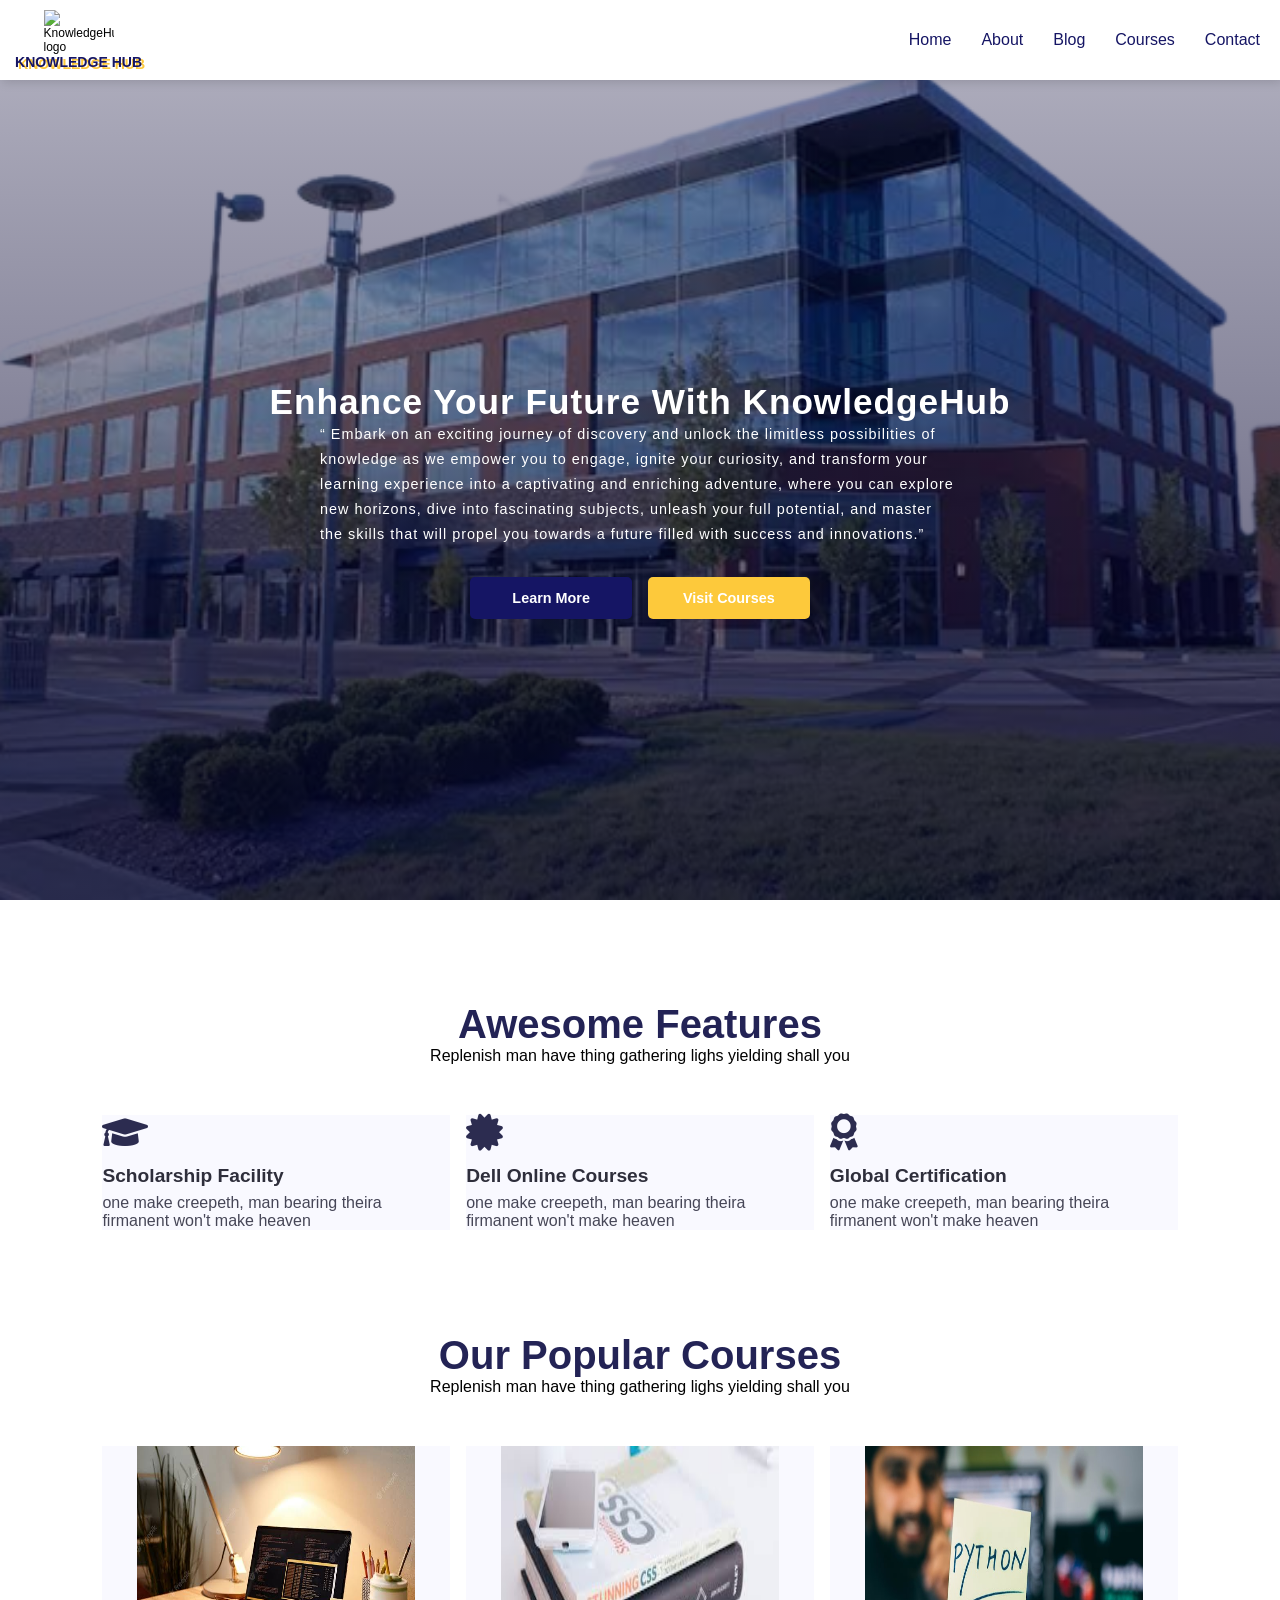
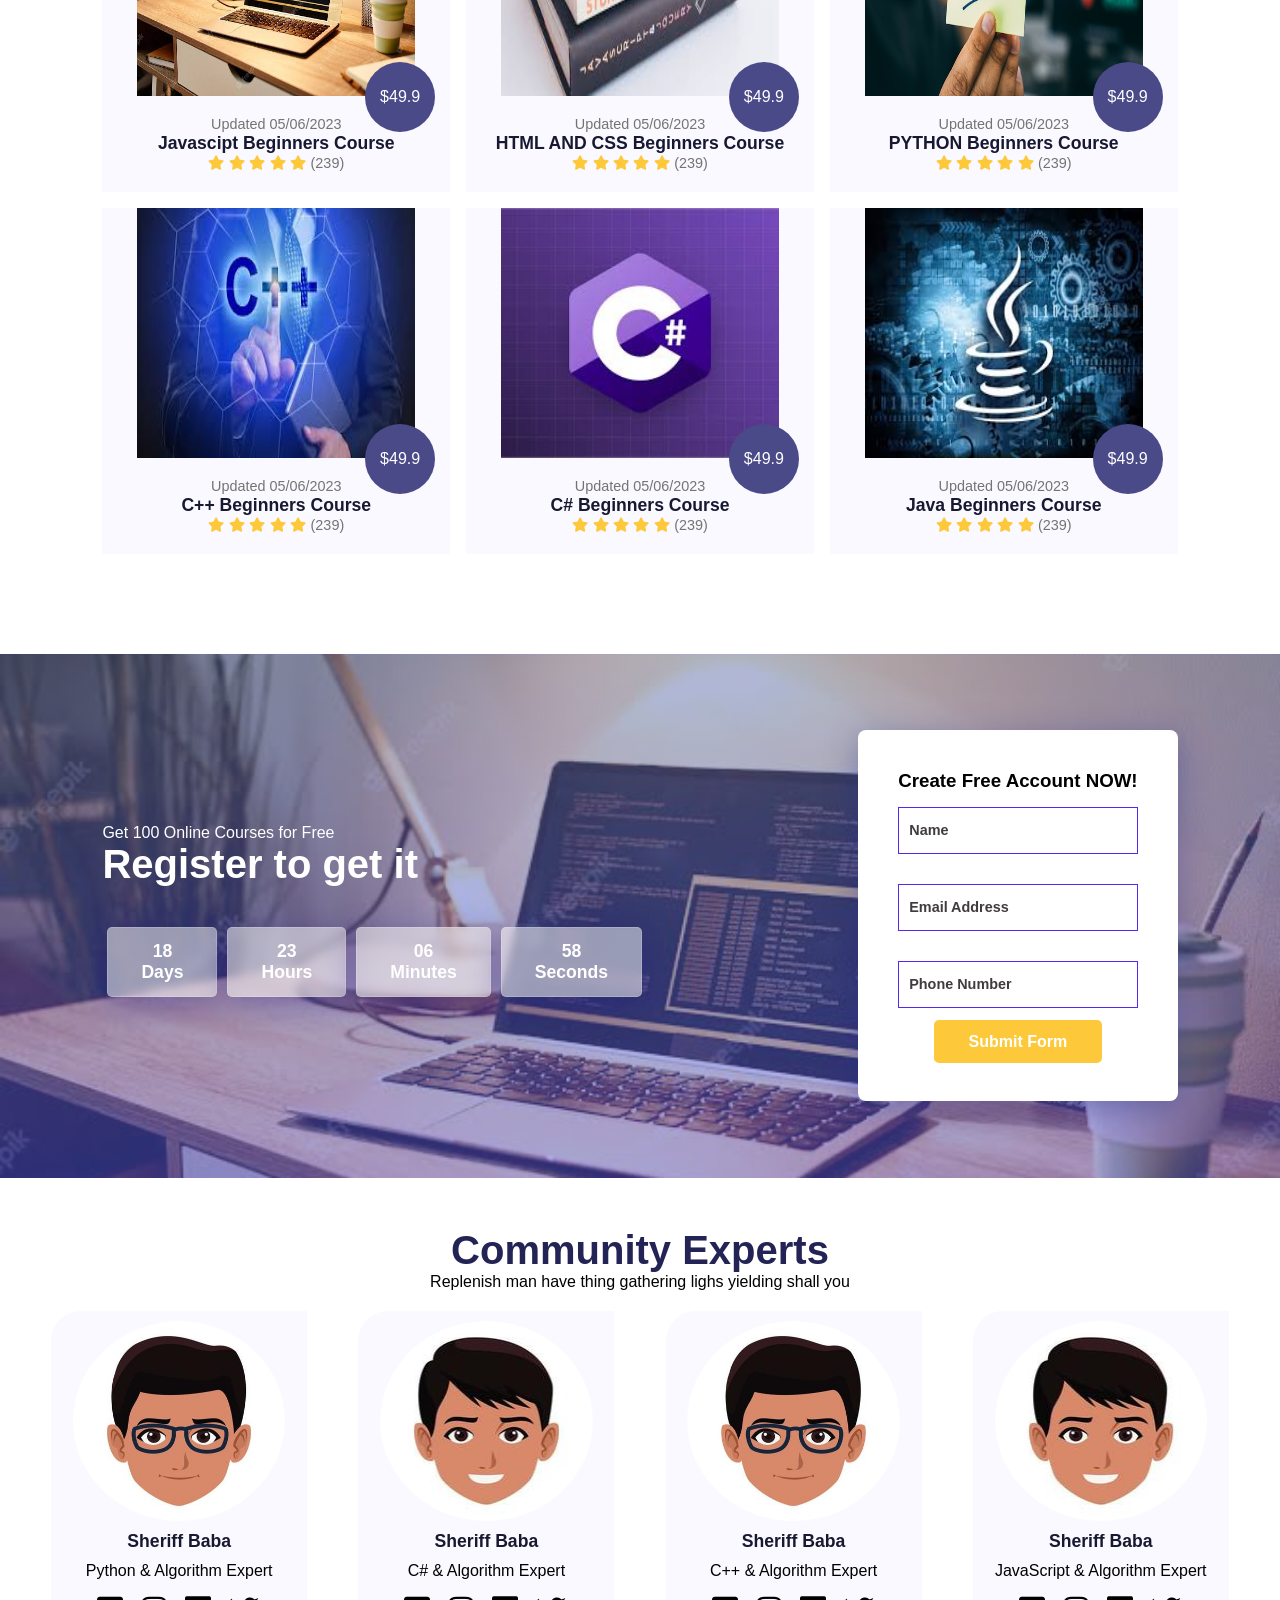
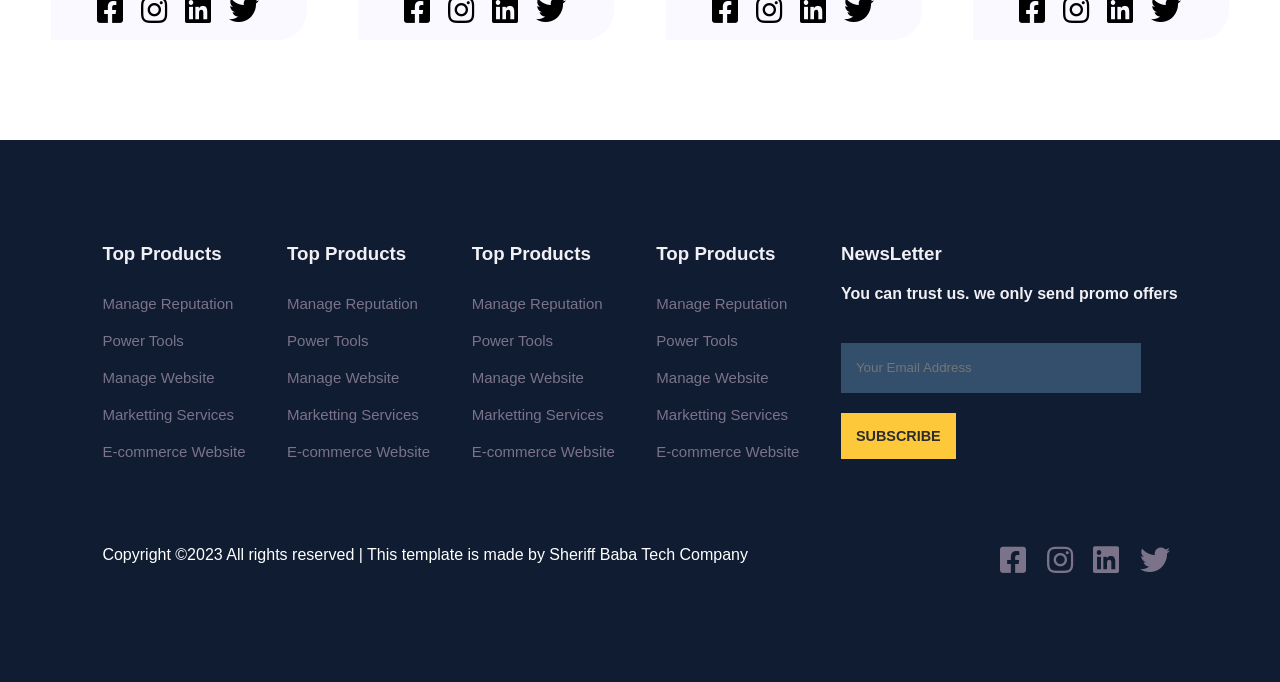
==== commit 98f9e030: "done" ====
--- a/index.html
+++ b/index.html
@@ -6,14 +6,14 @@
     <meta charset="utf-8" />
     <meta name="author" name="sheriff baba" />
     <meta http-equiv="X-UA-Compatible" content="IE=edge" />
-    <link rel="stylesheet" href="../css_code/tech.css" type="text/css" />
+    <link rel="stylesheet" href="./css_code/tech.css" type="text/css" />
     <link
       rel="stylesheet"
       href="https://cdnjs.cloudflare.com/ajax/libs/font-awesome/5.15.3/css/all.min.css"
     />
     <link rel="stylesheet" href="fontawesome/css/all.min.css" />
     <script
-      src="../javaScript/jquery-3.6.1.min.js"
+      src="./javaScript/jquery-3.6.1.min.js"
       type="text/javascript"
     ></script>
   </head>
@@ -21,7 +21,7 @@
     <!-- navigation -->
     <nav>
       <div class="logo_container">
-        <img src="../images/logo3.png" alt="KnowledgeHub logo" />
+        <img src="./images/logo3.pngs" alt="KnowledgeHub logo" />
         <h3 id="hub1">knowledge hub</h3>
       </div>
       <div class="navigation">
@@ -93,7 +93,7 @@
       <div class="course-box">
         <!-- Courses div -->
         <div class="courses">
-          <img src="../images/JavaScript.jpeg" alt="javascipt image" />
+          <img src="./images/JavaScript.jpeg" alt="javascipt image" />
           <!-- details div -->
           <div class="details">
             <span>Updated 05/06/2023</span>
@@ -110,7 +110,7 @@
           <div class="cost">$49.9</div>
         </div>
         <div class="courses">
-          <img src="../images/html and css.jpeg" alt="html&css image" />
+          <img src="./images/html and css.jpeg" alt="html&css image" />
           <!-- details div -->
           <div class="details">
             <span>Updated 05/06/2023</span>
@@ -128,7 +128,7 @@
         </div>
         <!-- Another courses div -->
         <div class="courses">
-          <img src="../images/phyton.jpeg" alt="python image" />
+          <img src="./images/phyton.jpeg" alt="python image" />
           <!-- details div -->
           <div class="details">
             <span>Updated 05/06/2023</span>
@@ -146,7 +146,7 @@
         </div>
         <!-- Another courses div -->
         <div class="courses">
-          <img src="../images/C++.jpeg" alt="javascipt image" />
+          <img src="./images/C++.jpeg" alt="javascipt image" />
           <!-- details div -->
           <div class="details">
             <span>Updated 05/06/2023</span>
@@ -164,7 +164,7 @@
         </div>
         <!-- Another courses div -->
         <div class="courses">
-          <img src="../images/download (4).jpeg" alt="C# image" />
+          <img src="./images/download (4).jpeg" alt="C# image" />
           <!-- details div -->
           <div class="details">
             <span>Updated 05/06/2023</span>
@@ -182,7 +182,7 @@
         </div>
         <!-- Another courses div -->
         <div class="courses">
-          <img src="../images/java.jpeg" alt="java image" />
+          <img src="./images/java.jpeg" alt="java image" />
           <!-- details div -->
           <div class="details">
             <span>Updated 05/06/2023</span>
@@ -255,7 +255,7 @@
       <div class="expert-box">
         <div class="profiles">
           <div class="image_container">
-            <img src="../images/boy-cartoon-face-free-vector.jpg" alt="" />
+            <img src="./images/boy-cartoon-face-free-vector.jpg" alt="" />
           </div>
           <h6>Sheriff Baba</h6>
           <p>Python & Algorithm Expert</p>
@@ -269,7 +269,7 @@
         <div class="profiles">
           <div class="image_container">
             <img
-              src="../images/boy-face-avatar-cartoon-free-vector.jpg"
+              src="./images/boy-face-avatar-cartoon-free-vector.jpg"
               alt=""
             />
           </div>
@@ -284,7 +284,7 @@
         </div>
         <div class="profiles">
           <div class="image_container">
-            <img src="../images/boy-cartoon-face-free-vector.jpg" alt="" />
+            <img src="./images/boy-cartoon-face-free-vector.jpg" alt="" />
           </div>
           <h6>Sheriff Baba</h6>
           <p>C++ & Algorithm Expert</p>
@@ -298,7 +298,7 @@
         <div class="profiles">
           <div class="image_container">
             <img
-              src="../images/boy-face-avatar-cartoon-free-vector.jpg"
+              src="./images/boy-face-avatar-cartoon-free-vector.jpg"
               alt=""
             />
           </div>
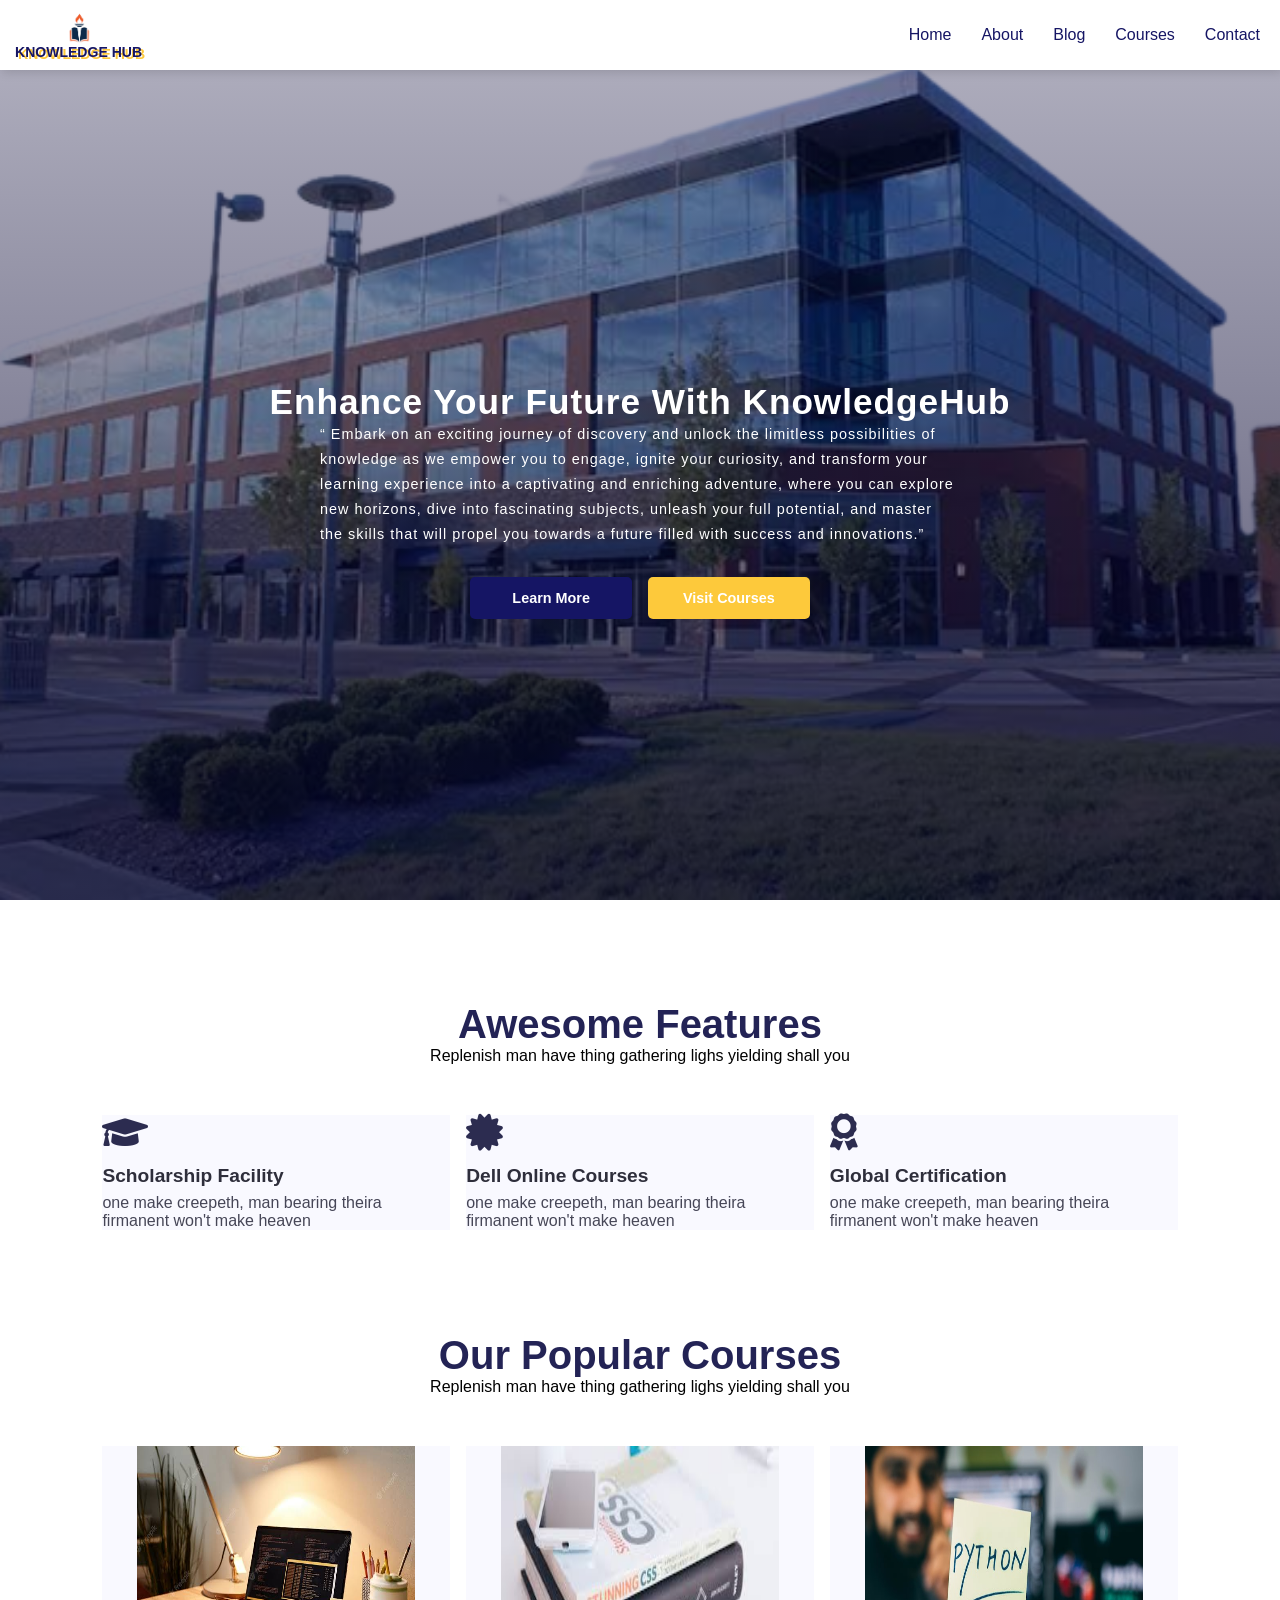
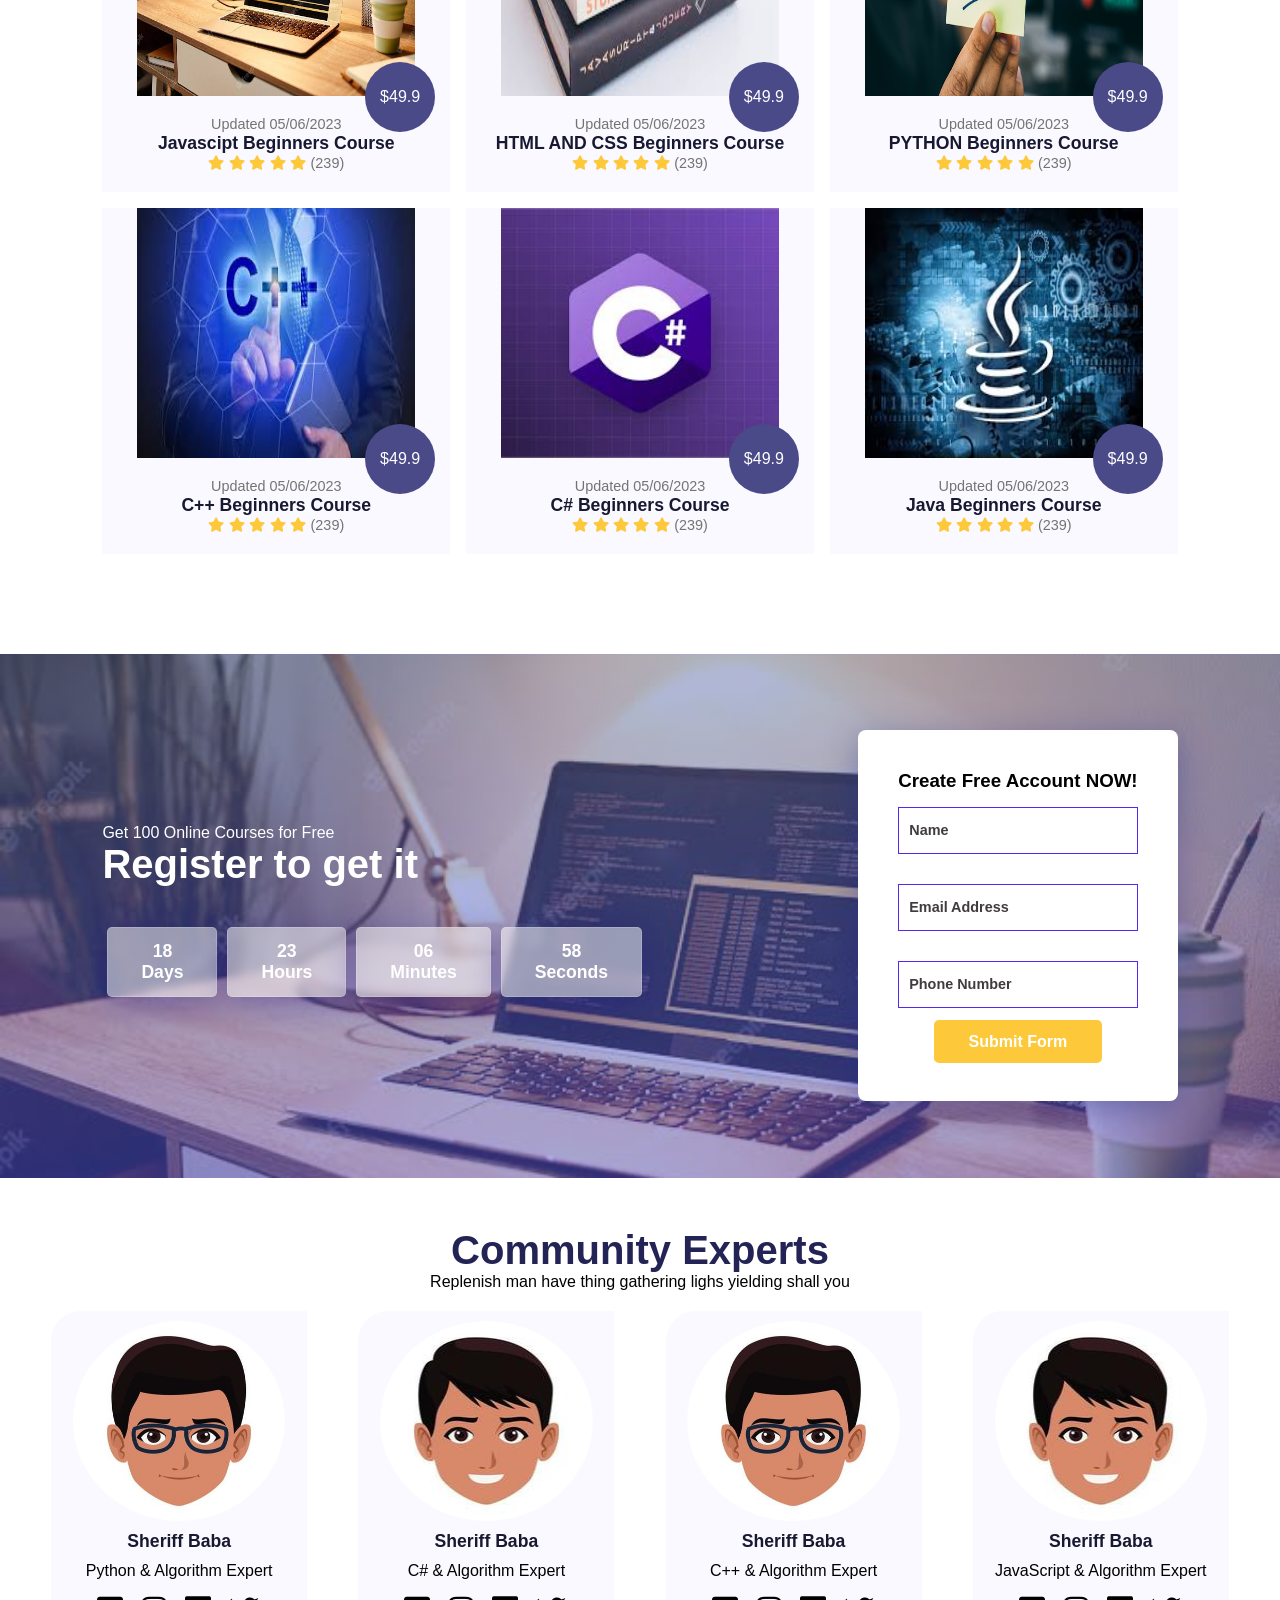
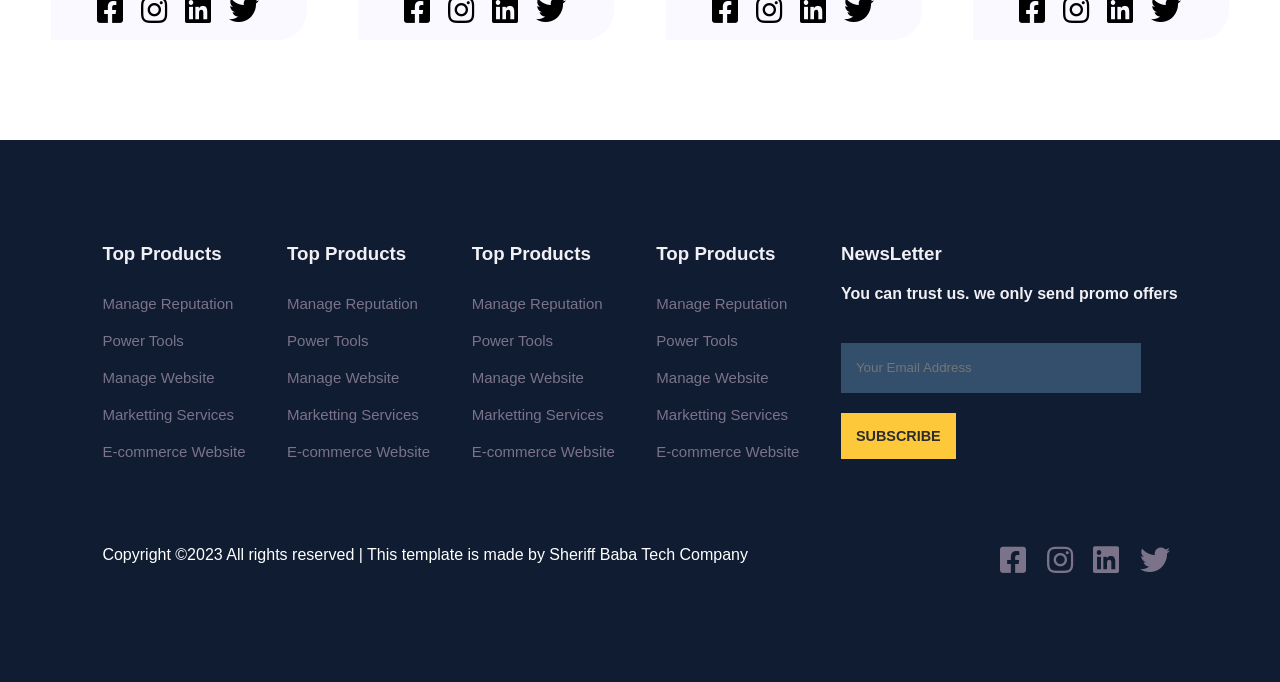
==== commit d8208e75: "done" ====
--- a/index.html
+++ b/index.html
@@ -21,7 +21,7 @@
     <!-- navigation -->
     <nav>
       <div class="logo_container">
-        <img src="./images/logo3.pngs" alt="KnowledgeHub logo" />
+        <img src="./images/logo3.png" alt="KnowledgeHub logo" />
         <h3 id="hub1">knowledge hub</h3>
       </div>
       <div class="navigation">
